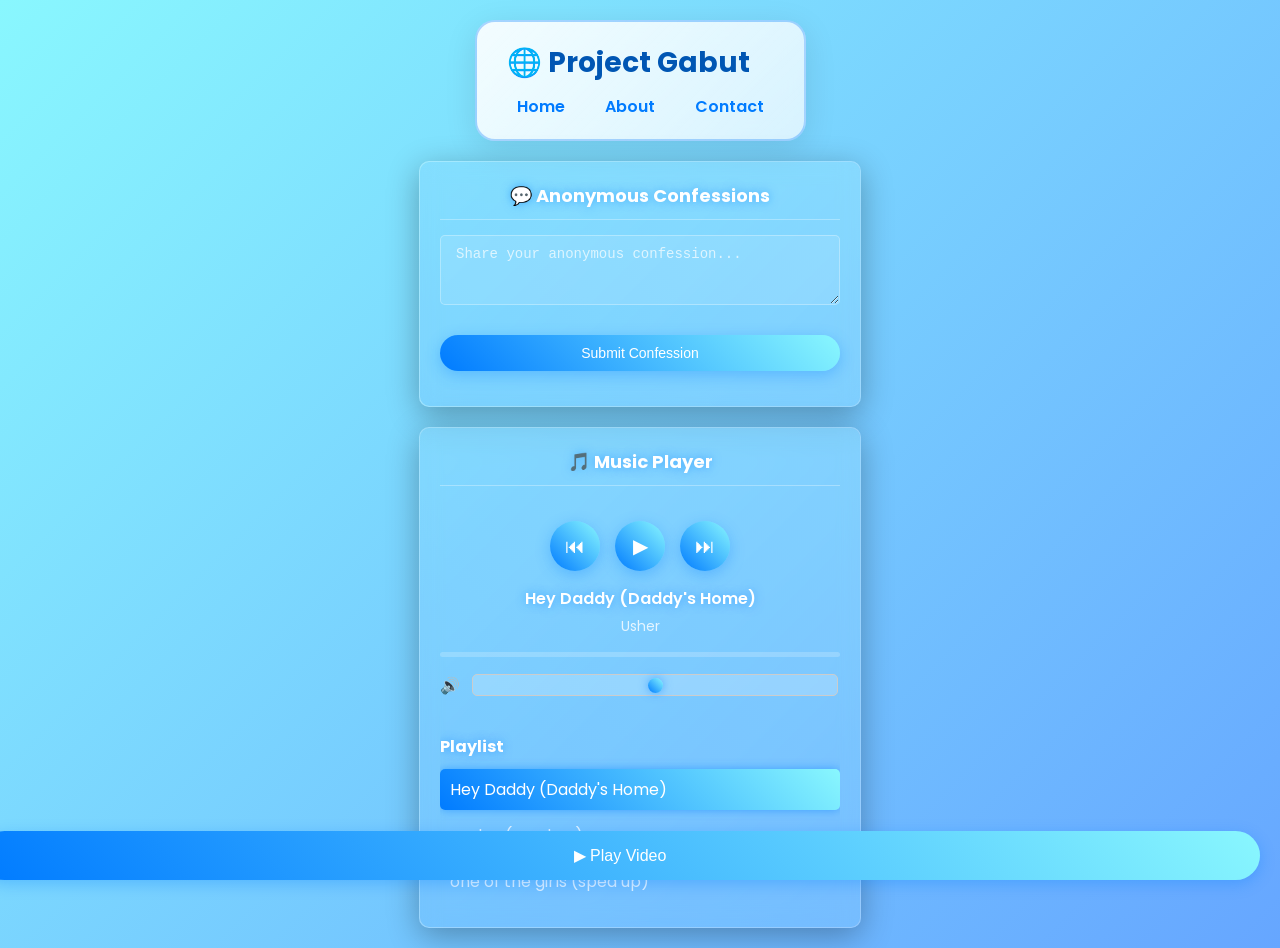
==== index.html @ 8123ff22 "Initial commit for Project Gabut" ====
<!doctype html>
<html lang="id">
<head>
 <meta charset="UTF-8" />
  <meta name="viewport" content="width=device-width, initial-scale=1.0" />
  <title>Project Gabut</title>

  
  <link href="https://fonts.googleapis.com/css2?family=Poppins:wght@400;600&display=swap" rel="stylesheet">

  
  <style>
   #bg-video {
  position: fixed;
  top: 0;
  left: 0;
  width: 100%;
  height: 100%;
  object-fit: cover;
  z-index: -1;
}
    :root {
      --bg-color: linear-gradient(135deg, #89f7fe, #66a6ff);
      --form-bg: rgba(255, 255, 255, 0.9);
      --accent: #007bff;
      --text: #333;
      --radius: 10px;
    }

    body {
      font-family: "Poppins", sans-serif;
      background: var(--bg-color);
      color: var(--text);
      display: flex;
      justify-content: center;
      align-items: flex-start;
      min-height: 100vh;
      margin: 0;
    }

    form {
      background: var(--form-bg);
      padding: 30px 40px;
      border-radius: var(--radius);
      box-shadow: 0 4px 20px rgba(0, 0, 0, 0.1);
      width: 350px;
      text-align: left;
    }

    h2 {
      text-align: center;
      color: var(--accent);
    }

    label {
      display: block;
      font-weight: 600;
      margin-top: 15px;
      margin-bottom: 5px;
    }

    input, textarea {
      width: 100%;
      padding: 10px;
      border: 1px solid #ccc;
      border-radius: var(--radius);
      font-size: 14px;
      box-sizing: border-box;
    }

    input:focus, textarea:focus {
      outline: none;
      border-color: var(--accent);
      box-shadow: 0 0 5px rgba(0, 123, 255, 0.3);
    }

    button {
  margin-top: 20px;
  width: 100%;
  background: var(--accent);
  color: white;
  border: none;
  padding: 12px;
  border-radius: var(--radius);
  font-size: 16px;
  cursor: pointer;
  transition: all 0.3s ease; /* efek halus saat hover */
}

button:hover {
  background: #0056b3;
  transform: scale(1.05);
  box-shadow: 0 4px 10px rgba(0, 0, 0, 0.2);
}

.judul-situs, form {
  transition: transform 0.3s ease, box-shadow 0.3s ease;
  background: linear-gradient(135deg, rgba(255, 255, 255, 0.9), rgba(255, 255, 255, 0.7));
  padding: 20px 30px;
  border-radius: 20px;
  border: 2px solid rgba(0, 123, 255, 0.3);
  cursor: pointer;
  backdrop-filter: blur(10px);
  box-shadow: 0 8px 32px rgba(0, 0, 0, 0.1);
  position: relative;
  overflow: hidden;
}

.judul-situs::before {
  content: '';
  position: absolute;
  top: 0;
  left: -100%;
  width: 100%;
  height: 100%;
  background: linear-gradient(90deg, transparent, rgba(0, 123, 255, 0.2), transparent);
  transition: left 0.5s;
}

.judul-situs:hover::before {
  left: 100%;
}

.judul-situs:hover, form:hover {
  transform: translateY(-8px) scale(1.02);
  box-shadow: 0 15px 40px rgba(0, 0, 0, 0.2);
  border-color: rgba(0, 123, 255, 0.5);
}



.judul-situs h1 {
  color: #0056b3;
  margin: 0;
  font-size: 28px;
  font-weight: 700;
}

.judul-situs p {
  margin-top: 8px;
  font-size: 14px;
  color: #555;
}

nav ul {
  list-style: none;
  padding: 0;
  margin: 10px 0 0 0;
  display: flex;
  gap: 20px;
  justify-content: center;
}

nav li {
  display: inline;
}

nav a {
  text-decoration: none;
  color: #007bff;
  font-weight: 600;
  padding: 5px 10px;
  border-radius: 5px;
  transition: background-color 0.3s ease;
}

nav a:hover {
  background-color: #e0e0e0;
}
.container {
  display: flex;
  flex-direction: column;
  align-items: center;
  justify-content: flex-start;
  gap: 20px;
  min-height: 100vh;
  padding: 20px;
}

.main-content {
  display: flex;
  flex-direction: column;
  align-items: center;
  justify-content: flex-start;
  gap: 20px;
  width: 100%;
  max-width: 900px;
}

.chat-section {
  display: flex;
  flex-direction: column;
  gap: 20px;
}

@media (max-width: 480px) {
  form, .judul-situs {
    width: 90%;
  }

  .judul-situs h1 {
    font-size: 22px;
  }

  form h2 {
    font-size: 18px;
  }
}
/* ===== Animasi muncul halus ===== */
@keyframes fadeIn {
  from {
    opacity: 0;
    transform: translateY(20px);
  }
  to {
    opacity: 1;
    transform: translateY(0);
  }
}

/* Terapkan animasi ke elemen utama */
.container {
  animation: fadeIn 1s ease-in-out;
}

/* ===== Music Player Styles ===== */
.music-player {
  background: rgba(255, 255, 255, 0.1);
  backdrop-filter: blur(10px);
  border: 1px solid rgba(255, 255, 255, 0.2);
  border-radius: 10px;
  padding: 20px;
  width: 400px;
  display: flex;
  flex-direction: column;
  box-shadow: 0 8px 32px rgba(0, 0, 0, 0.3);
  position: relative;
  overflow: hidden;
  animation: fadeIn 1s ease-in-out;
}

.music-player::before {
  content: '';
  position: absolute;
  top: 0;
  left: 0;
  right: 0;
  bottom: 0;
  background: linear-gradient(45deg, rgba(0, 123, 255, 0.1), rgba(137, 247, 254, 0.1));
  z-index: -1;
  border-radius: 10px;
}

.music-header {
  text-align: center;
  margin-bottom: 15px;
  border-bottom: 1px solid rgba(255, 255, 255, 0.3);
  padding-bottom: 10px;
}

.music-header h3 {
  color: #fff;
  font-size: 18px;
  margin: 0;
  text-shadow: 0 0 10px rgba(0, 123, 255, 0.5);
}

.music-controls {
  display: flex;
  justify-content: center;
  gap: 15px;
  margin-bottom: 15px;
}

.control-btn {
  background: linear-gradient(45deg, #007bff, #89f7fe);
  color: white;
  border: none;
  border-radius: 50%;
  width: 50px;
  height: 50px;
  font-size: 20px;
  cursor: pointer;
  transition: all 0.3s ease;
  box-shadow: 0 4px 15px rgba(0, 123, 255, 0.3);
}

.control-btn:hover {
  transform: scale(1.1);
  box-shadow: 0 6px 20px rgba(0, 123, 255, 0.5);
}

.music-info {
  text-align: center;
  margin-bottom: 15px;
}

#track-title {
  color: #fff;
  font-size: 16px;
  font-weight: 600;
  margin-bottom: 5px;
  text-shadow: 0 0 10px rgba(0, 123, 255, 0.5);
}

#track-artist {
  color: rgba(255, 255, 255, 0.8);
  font-size: 14px;
}

.progress-container {
  position: relative;
  margin-bottom: 15px;
}

.progress-bar {
  width: 100%;
  height: 5px;
  background: rgba(255, 255, 255, 0.2);
  border-radius: 5px;
  overflow: hidden;
}

.progress-bar::after {
  content: '';
  display: block;
  height: 100%;
  background: linear-gradient(45deg, #007bff, #89f7fe);
  width: var(--progress, 0%);
  transition: width 0.3s ease;
}

.progress-slider {
  position: absolute;
  top: 0;
  left: 0;
  width: 100%;
  height: 5px;
  opacity: 0;
  cursor: pointer;
}

.volume-container {
  display: flex;
  align-items: center;
  gap: 10px;
  margin-bottom: 15px;
}

.volume-container span {
  color: #fff;
  font-size: 16px;
}

.volume-slider {
  flex: 1;
  -webkit-appearance: none;
  appearance: none;
  height: 5px;
  background: rgba(255, 255, 255, 0.2);
  border-radius: 5px;
  outline: none;
  transition: background 0.3s ease;
}

.volume-slider::-webkit-slider-thumb {
  -webkit-appearance: none;
  appearance: none;
  width: 15px;
  height: 15px;
  background: linear-gradient(45deg, #007bff, #89f7fe);
  border-radius: 50%;
  cursor: pointer;
  box-shadow: 0 0 10px rgba(0, 123, 255, 0.5);
}

.volume-slider::-moz-range-thumb {
  width: 15px;
  height: 15px;
  background: linear-gradient(45deg, #007bff, #89f7fe);
  border-radius: 50%;
  cursor: pointer;
  border: none;
  box-shadow: 0 0 10px rgba(0, 123, 255, 0.5);
}

.playlist {
  max-height: 200px;
  overflow-y: auto;
}

.playlist h4 {
  color: #fff;
  font-size: 16px;
  margin-bottom: 10px;
  text-shadow: 0 0 10px rgba(0, 123, 255, 0.5);
}

.playlist ul {
  list-style: none;
  padding: 0;
  margin: 0;
}

.playlist li {
  color: rgba(255, 255, 255, 0.8);
  padding: 8px 10px;
  border-radius: 5px;
  cursor: pointer;
  transition: all 0.3s ease;
  margin-bottom: 5px;
}

.playlist li:hover {
  background: rgba(0, 123, 255, 0.2);
  color: #fff;
}

.playlist li.active {
  background: linear-gradient(45deg, #007bff, #89f7fe);
  color: white;
  box-shadow: 0 0 10px rgba(0, 123, 255, 0.5);
}

.playlist::-webkit-scrollbar {
  width: 5px;
}

.playlist::-webkit-scrollbar-thumb {
  background: rgba(0, 123, 255, 0.5);
  border-radius: 5px;
}

@media (max-width: 480px) {
  .music-player {
    width: 90%;
  }

  .music-controls {
    gap: 10px;
  }

  .control-btn {
    width: 40px;
    height: 40px;
    font-size: 16px;
  }
}

/* ===== Chat Interface Styles ===== */
.chat-container {
  background: rgba(255, 255, 255, 0.1);
  backdrop-filter: blur(10px);
  border: 1px solid rgba(255, 255, 255, 0.2);
  border-radius: 10px;
  padding: 20px;
  width: 400px;
  max-height: 500px;
  display: flex;
  flex-direction: column;
  box-shadow: 0 8px 32px rgba(0, 0, 0, 0.3);
  position: relative;
  overflow: hidden;
}

.chat-container::before {
  content: '';
  position: absolute;
  top: 0;
  left: 0;
  right: 0;
  bottom: 0;
  background: linear-gradient(45deg, rgba(0, 123, 255, 0.1), rgba(137, 247, 254, 0.1));
  z-index: -1;
  border-radius: 10px;
}

.chat-header {
  text-align: center;
  margin-bottom: 15px;
  border-bottom: 1px solid rgba(255, 255, 255, 0.3);
  padding-bottom: 10px;
}

.chat-header h3 {
  color: #fff;
  font-size: 18px;
  margin: 0;
  text-shadow: 0 0 10px rgba(0, 123, 255, 0.5);
}

.chat-messages {
  flex: 1;
  overflow-y: auto;
  margin-bottom: 15px;
  padding-right: 10px;
}

.chat-messages::-webkit-scrollbar {
  width: 5px;
}

.chat-messages::-webkit-scrollbar-thumb {
  background: rgba(0, 123, 255, 0.5);
  border-radius: 5px;
}

.message {
  margin-bottom: 10px;
  padding: 10px 15px;
  border-radius: 15px;
  max-width: 80%;
  word-wrap: break-word;
  animation: messageFadeIn 0.5s ease-in-out;
}

@keyframes messageFadeIn {
  from {
    opacity: 0;
    transform: translateY(10px);
  }
  to {
    opacity: 1;
    transform: translateY(0);
  }
}

.user-message {
  background: rgba(0, 123, 255, 0.8);
  color: white;
  align-self: flex-end;
  margin-left: auto;
  border-bottom-right-radius: 5px;
}

.ai-message {
  background: rgba(255, 255, 255, 0.2);
  color: white;
  align-self: flex-start;
  border-bottom-left-radius: 5px;
  box-shadow: inset 0 0 10px rgba(137, 247, 254, 0.3);
}

.message-text {
  display: block;
  font-size: 14px;
}

.chat-input-container {
  display: flex;
  gap: 10px;
}

#chat-input {
  flex: 1;
  padding: 10px 15px;
  border: 1px solid rgba(255, 255, 255, 0.3);
  border-radius: 5px;
  background: rgba(255, 255, 255, 0.1);
  color: white;
  font-size: 14px;
  outline: none;
  transition: all 0.3s ease;
}

#chat-input::placeholder {
  color: rgba(255, 255, 255, 0.7);
}

#chat-input:focus {
  border-color: rgba(0, 123, 255, 0.8);
  box-shadow: 0 0 10px rgba(0, 123, 255, 0.5);
  background: rgba(255, 255, 255, 0.2);
}

#send-button {
  padding: 10px 20px;
  background: linear-gradient(45deg, #007bff, #89f7fe);
  color: white;
  border: none;
  border-radius: 25px;
  cursor: pointer;
  font-size: 14px;
  transition: all 0.3s ease;
  box-shadow: 0 4px 15px rgba(0, 123, 255, 0.3);
}

#send-button:hover {
  transform: scale(1.05);
  box-shadow: 0 6px 20px rgba(0, 123, 255, 0.5);
}

#new-chat-button {
  padding: 10px 15px;
  background: linear-gradient(45deg, #ff6b6b, #ffa726);
  color: white;
  border: none;
  border-radius: 25px;
  cursor: pointer;
  font-size: 12px;
  transition: all 0.3s ease;
  box-shadow: 0 4px 15px rgba(255, 107, 107, 0.3);
  white-space: nowrap;
  position: relative;
}

#new-chat-button:hover {
  transform: scale(1.05);
  box-shadow: 0 6px 20px rgba(255, 107, 107, 0.5);
}

#new-chat-button.input-mode {
  background: rgba(255, 255, 255, 0.1);
  border: 1px solid rgba(255, 255, 255, 0.3);
  color: white;
  padding: 10px 15px;
  font-size: 14px;
  outline: none;
  border-radius: 5px;
}

#new-chat-button.input-mode::placeholder {
  color: rgba(255, 255, 255, 0.7);
}

#new-chat-button.input-mode:focus {
  border-color: rgba(0, 123, 255, 0.8);
  box-shadow: 0 0 10px rgba(0, 123, 255, 0.5);
  background: rgba(255, 255, 255, 0.2);
}

@media (max-width: 480px) {
  .chat-container {
    width: 90%;
    max-height: 400px;
  }

  .message {
    max-width: 90%;
  }
}

/* ===== Confess Menu Styles ===== */
.confess-container {
  background: rgba(255, 255, 255, 0.1);
  backdrop-filter: blur(10px);
  border: 1px solid rgba(255, 255, 255, 0.2);
  border-radius: 10px;
  padding: 20px;
  width: 400px;
  max-height: 500px;
  display: flex;
  flex-direction: column;
  box-shadow: 0 8px 32px rgba(0, 0, 0, 0.3);
  position: relative;
  overflow: hidden;
  animation: fadeIn 1s ease-in-out;
}

.confess-container::before {
  content: '';
  position: absolute;
  top: 0;
  left: 0;
  right: 0;
  bottom: 0;
  background: linear-gradient(45deg, rgba(0, 123, 255, 0.1), rgba(137, 247, 254, 0.1));
  z-index: -1;
  border-radius: 10px;
}

.confess-header {
  text-align: center;
  margin-bottom: 15px;
  border-bottom: 1px solid rgba(255, 255, 255, 0.3);
  padding-bottom: 10px;
}

.confess-header h3 {
  color: #fff;
  font-size: 18px;
  margin: 0;
  text-shadow: 0 0 10px rgba(0, 123, 255, 0.5);
}

.confess-input-container {
  display: flex;
  flex-direction: column;
  gap: 10px;
  margin-bottom: 15px;
}

#confess-input {
  padding: 10px 15px;
  border: 1px solid rgba(255, 255, 255, 0.3);
  border-radius: 5px;
  background: rgba(255, 255, 255, 0.1);
  color: white;
  font-size: 14px;
  outline: none;
  transition: all 0.3s ease;
  resize: vertical;
}

#confess-input::placeholder {
  color: rgba(255, 255, 255, 0.7);
}

#confess-input:focus {
  border-color: rgba(0, 123, 255, 0.8);
  box-shadow: 0 0 10px rgba(0, 123, 255, 0.5);
  background: rgba(255, 255, 255, 0.2);
}

#submit-confess-btn {
  padding: 10px 20px;
  background: linear-gradient(45deg, #007bff, #89f7fe);
  color: white;
  border: none;
  border-radius: 25px;
  cursor: pointer;
  font-size: 14px;
  transition: all 0.3s ease;
  box-shadow: 0 4px 15px rgba(0, 123, 255, 0.3);
}

#submit-confess-btn:hover {
  transform: scale(1.05);
  box-shadow: 0 6px 20px rgba(0, 123, 255, 0.5);
}

.confess-list {
  flex: 1;
  overflow-y: auto;
  padding-right: 10px;
}

.confess-list::-webkit-scrollbar {
  width: 5px;
}

.confess-list::-webkit-scrollbar-thumb {
  background: rgba(0, 123, 255, 0.5);
  border-radius: 5px;
}

.confession-item {
  background: rgba(255, 255, 255, 0.1);
  border: 1px solid rgba(255, 255, 255, 0.2);
  border-radius: 10px;
  padding: 15px;
  margin-bottom: 10px;
  color: white;
  font-size: 14px;
  word-wrap: break-word;
  box-shadow: inset 0 0 10px rgba(137, 247, 254, 0.2);
  animation: confessionFadeIn 0.5s ease-in-out;
}

@keyframes confessionFadeIn {
  from {
    opacity: 0;
    transform: translateY(10px);
  }
  to {
    opacity: 1;
    transform: translateY(0);
  }
}

.confession-item .timestamp {
  font-size: 12px;
  color: rgba(255, 255, 255, 0.6);
  margin-top: 5px;
  text-align: right;
}

@media (max-width: 480px) {
  .confess-container {
    width: 90%;
    max-height: 400px;
  }

  .confession-item {
    padding: 10px;
  }
}

 </style>


</head>
<body>
  <video autoplay muted loop id="bg-video">
    <source src="Videos/PPP.webm" type="video/webm">
    <source src="Videos/PPP.mp4" type="video/mp4">
  </video>
  <button id="play-button" style="position: fixed; bottom: 20px; right: 20px; z-index: 10; display: none; padding: 15px 30px; background: linear-gradient(45deg, #007bff, #89f7fe); color: white; border: none; border-radius: 25px; font-size: 16px; cursor: pointer; transition: all 0.3s ease; box-shadow: 0 4px 15px rgba(0, 123, 255, 0.3);">▶ Play Video</button>

  <div class="container">
    <div class="judul-situs">
      <h1>🌐 Project Gabut</h1>
      <nav>
        <ul>
          <li><a href="home.html">Home</a></li>
          <li><a href="#about">About</a></li>
          <li><a href="#contact">Contact</a></li>
        </ul>
      </nav>
    </div>

    <div class="main-content">
      <!-- Chat Section -->
      <div class="chat-section">
        <!-- Confess Menu -->
        <div class="confess-container">
          <div class="confess-header">
            <h3>💬 Anonymous Confessions</h3>
          </div>
          <div class="confess-input-container">
            <textarea id="confess-input" placeholder="Share your anonymous confession..." rows="3"></textarea>
            <button id="submit-confess-btn">Submit Confession</button>
          </div>
          <div class="confess-list" id="confess-list">
            <!-- Confessions will be displayed here -->
          </div>
        </div>
      </div>
    </div>

    <!-- Music Player - Fixed at Bottom -->
    <div class="music-player">
      <div class="music-header">
        <h3>🎵 Music Player</h3>
      </div>
      <div class="music-controls">
        <button id="prev-btn" class="control-btn">⏮</button>
        <button id="play-pause-btn" class="control-btn">▶</button>
        <button id="next-btn" class="control-btn">⏭</button>
      </div>
      <div class="music-info">
        <div id="track-title">Hey Daddy (Daddy's Home)</div>
        <div id="track-artist">Usher</div>
      </div>
      <div class="progress-container">
        <div id="progress-bar" class="progress-bar"></div>
        <input type="range" id="progress-slider" min="0" max="100" value="0" class="progress-slider">
      </div>
      <div class="volume-container">
        <span>🔊</span>
        <input type="range" id="volume-slider" min="0" max="100" value="50" class="volume-slider">
      </div>
      <div class="playlist">
        <h4>Playlist</h4>
        <ul id="playlist">
          <li data-src="Music/Hey Daddy ( Daddy's Home ) - Usher ( Speed up Reverb Underwater ) Tiktok Version.mp3" data-title="Hey Daddy (Daddy's Home)" data-artist="Usher">Hey Daddy (Daddy's Home)</li>
          <li data-src="Music/iyaz - replay (sped up).mp3" data-title="replay (sped up)" data-artist="iyaz">replay (sped up)</li>
          <li data-src="Music/one of the girls (sped up).mp3" data-title="one of the girls (sped up)" data-artist="Various Artists">one of the girls (sped up)</li>
        </ul>
      </div>
      <audio id="audio-player" preload="metadata"></audio>
    </div>

  </div>

  <script>
    const bgVideo = document.getElementById('bg-video');
    const playButton = document.getElementById('play-button');

    // Function to check if video is playing
    function checkVideoPlayback() {
      if (bgVideo.paused || bgVideo.readyState < 4) {
        playButton.style.display = 'block';
      } else {
        playButton.style.display = 'none';
      }
    }

    // Check on load and after a short delay to account for autoplay policies
    window.addEventListener('load', () => {
      setTimeout(checkVideoPlayback, 1000);
    });

    // Play video on button click
    playButton.addEventListener('click', () => {
      bgVideo.play().then(() => {
        playButton.style.display = 'none';
      }).catch(error => {
        console.error('Error playing video:', error);
      });
    });

    // Music Player JavaScript
    const audioPlayer = document.getElementById('audio-player');
    const playPauseBtn = document.getElementById('play-pause-btn');
    const prevBtn = document.getElementById('prev-btn');
    const nextBtn = document.getElementById('next-btn');
    const progressBar = document.querySelector('.progress-bar');
    const progressSlider = document.getElementById('progress-slider');
    const volumeSlider = document.getElementById('volume-slider');
    const trackTitle = document.getElementById('track-title');
    const trackArtist = document.getElementById('track-artist');
    const playlist = document.getElementById('playlist');
    const playlistItems = playlist.querySelectorAll('li');

    let currentTrackIndex = 0;
    let isPlaying = false;

    // Load track
    function loadTrack(index) {
      const track = playlistItems[index];
      const src = track.getAttribute('data-src');
      const title = track.getAttribute('data-title');
      const artist = track.getAttribute('data-artist');

      audioPlayer.src = src;
      trackTitle.textContent = title;
      trackArtist.textContent = artist;

      // Update active class
      playlistItems.forEach(item => item.classList.remove('active'));
      track.classList.add('active');

      currentTrackIndex = index;
    }

    // Play/Pause
    function togglePlayPause() {
      if (isPlaying) {
        audioPlayer.pause();
        playPauseBtn.textContent = '▶';
      } else {
        audioPlayer.play();
        playPauseBtn.textContent = '⏸';
      }
      isPlaying = !isPlaying;
    }

    // Next track
    function nextTrack() {
      currentTrackIndex = (currentTrackIndex + 1) % playlistItems.length;
      loadTrack(currentTrackIndex);
      if (isPlaying) {
        audioPlayer.play();
      }
    }

    // Previous track
    function prevTrack() {
      currentTrackIndex = (currentTrackIndex - 1 + playlistItems.length) % playlistItems.length;
      loadTrack(currentTrackIndex);
      if (isPlaying) {
        audioPlayer.play();
      }
    }

    // Update progress bar
    function updateProgress() {
      const progress = (audioPlayer.currentTime / audioPlayer.duration) * 100;
      progressBar.style.setProperty('--progress', `${progress}%`);
      progressSlider.value = progress;
    }

    // Seek
    function seek(event) {
      const seekTime = (event.target.value / 100) * audioPlayer.duration;
      audioPlayer.currentTime = seekTime;
    }

    // Volume control
    function setVolume() {
      audioPlayer.volume = volumeSlider.value / 100;
    }

    // Auto-play next track
    audioPlayer.addEventListener('ended', nextTrack);

    // Event listeners
    playPauseBtn.addEventListener('click', togglePlayPause);
    nextBtn.addEventListener('click', nextTrack);
    prevBtn.addEventListener('click', prevTrack);
    audioPlayer.addEventListener('timeupdate', updateProgress);
    progressSlider.addEventListener('input', seek);
    volumeSlider.addEventListener('input', setVolume);

    // Playlist click
    playlistItems.forEach((item, index) => {
      item.addEventListener('click', () => {
        loadTrack(index);
        if (!isPlaying) {
          togglePlayPause();
        } else {
          audioPlayer.play();
        }
      });
    });

    // Load first track on page load
    loadTrack(0);

    // Confess Menu JavaScript
    const confessInput = document.getElementById('confess-input');
    const submitConfessBtn = document.getElementById('submit-confess-btn');
    const confessList = document.getElementById('confess-list');

    // Load confessions from localStorage
    function loadConfessions() {
      const confessions = JSON.parse(localStorage.getItem('confessions')) || [];
      confessList.innerHTML = '';
      confessions.slice(-10).forEach(confession => {
        displayConfession(confession.text, confession.timestamp);
      });
    }

    // Display a confession
    function displayConfession(text, timestamp) {
      const confessionDiv = document.createElement('div');
      confessionDiv.className = 'confession-item';
      confessionDiv.innerHTML = `
        <div>${text}</div>
        <div class="timestamp">${new Date(timestamp).toLocaleString()}</div>
      `;
      confessList.appendChild(confessionDiv);
      confessList.scrollTop = confessList.scrollHeight;
    }

    // Submit confession
    function submitConfession() {
      const text = confessInput.value.trim();
      if (text === '') return;

      const confession = {
        text: text,
        timestamp: Date.now()
      };

      // Save to localStorage
      const confessions = JSON.parse(localStorage.getItem('confessions')) || [];
      confessions.push(confession);
      localStorage.setItem('confessions', JSON.stringify(confessions));

      // Display and clear input
      displayConfession(text, confession.timestamp);
      confessInput.value = '';
    }

    // Event listeners
    submitConfessBtn.addEventListener('click', submitConfession);
    confessInput.addEventListener('keydown', (event) => {
      if (event.key === 'Enter' && !event.shiftKey) {
        event.preventDefault();
        submitConfession();
      }
    });

    // Load confessions on page load
    loadConfessions();
  </script>
</body>
</html>
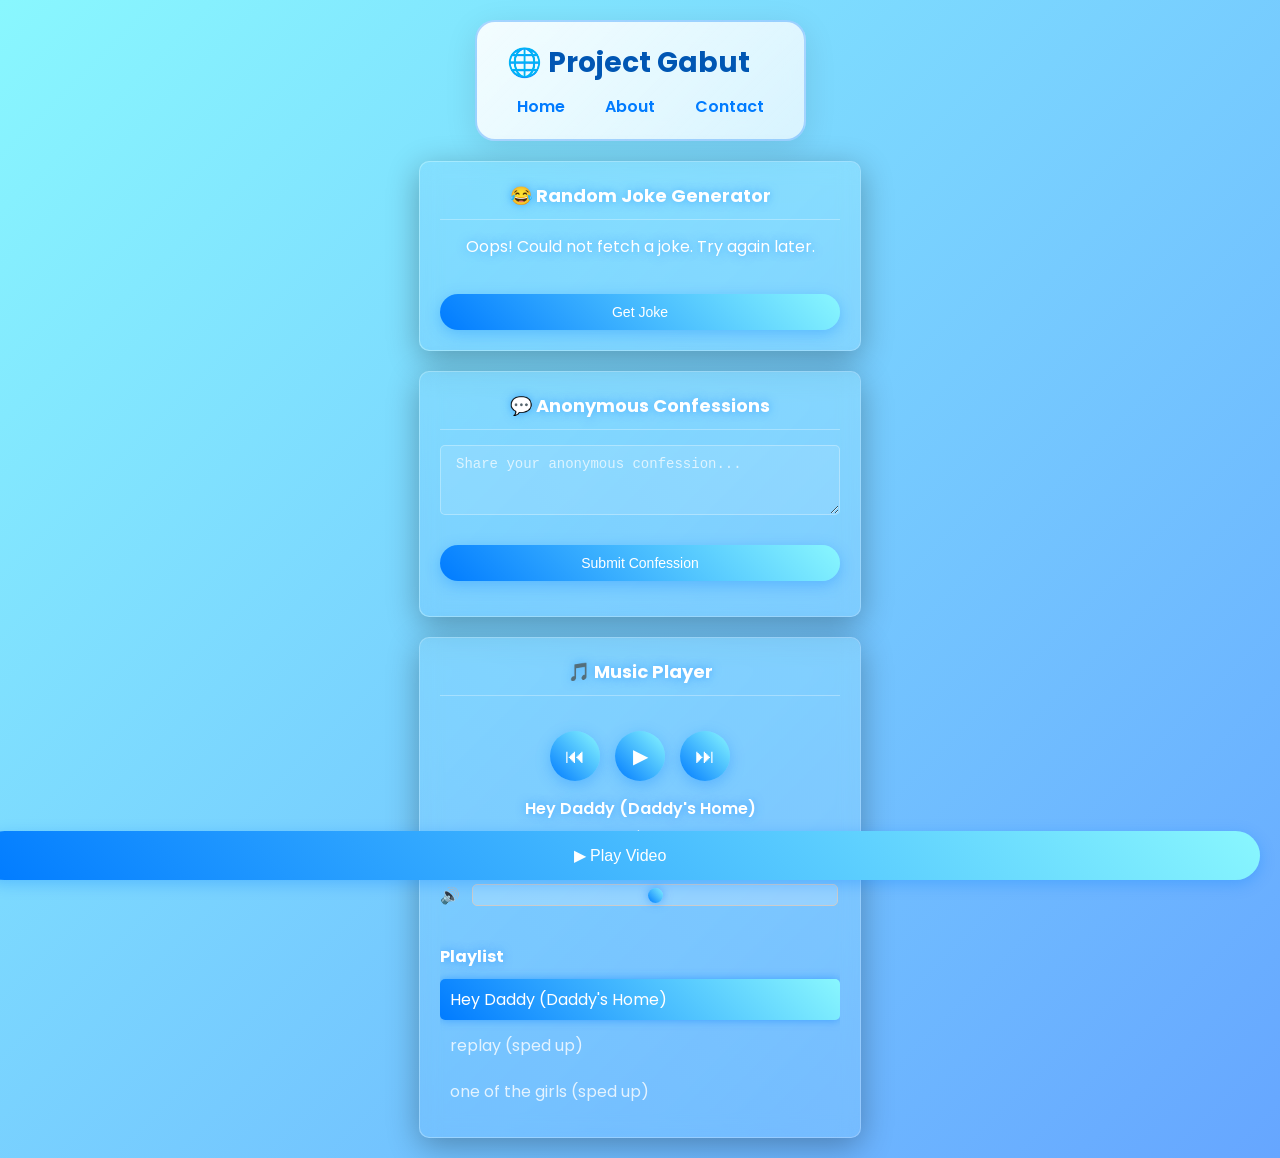
==== commit d2c7e5b8: "Add Random Joke Generator functionality to index.html - Implemented JavaScript to fetch random jokes" ====
--- a/index.html
+++ b/index.html
@@ -640,6 +640,91 @@
   }
 }
 
+/* ===== Joke Generator Styles ===== */
+.joke-container {
+  background: rgba(255, 255, 255, 0.1);
+  backdrop-filter: blur(10px);
+  border: 1px solid rgba(255, 255, 255, 0.2);
+  border-radius: 10px;
+  padding: 20px;
+  width: 400px;
+  display: flex;
+  flex-direction: column;
+  box-shadow: 0 8px 32px rgba(0, 0, 0, 0.3);
+  position: relative;
+  overflow: hidden;
+  animation: fadeIn 1s ease-in-out;
+}
+
+.joke-container::before {
+  content: '';
+  position: absolute;
+  top: 0;
+  left: 0;
+  right: 0;
+  bottom: 0;
+  background: linear-gradient(45deg, rgba(0, 123, 255, 0.1), rgba(137, 247, 254, 0.1));
+  z-index: -1;
+  border-radius: 10px;
+}
+
+.joke-header {
+  text-align: center;
+  margin-bottom: 15px;
+  border-bottom: 1px solid rgba(255, 255, 255, 0.3);
+  padding-bottom: 10px;
+}
+
+.joke-header h3 {
+  color: #fff;
+  font-size: 18px;
+  margin: 0;
+  text-shadow: 0 0 10px rgba(0, 123, 255, 0.5);
+}
+
+.joke-content {
+  display: flex;
+  flex-direction: column;
+  gap: 15px;
+  align-items: center;
+}
+
+#joke-text {
+  color: #fff;
+  font-size: 16px;
+  text-align: center;
+  line-height: 1.5;
+  margin: 0;
+  text-shadow: 0 0 10px rgba(0, 123, 255, 0.5);
+}
+
+#get-joke-btn {
+  padding: 10px 20px;
+  background: linear-gradient(45deg, #007bff, #89f7fe);
+  color: white;
+  border: none;
+  border-radius: 25px;
+  cursor: pointer;
+  font-size: 14px;
+  transition: all 0.3s ease;
+  box-shadow: 0 4px 15px rgba(0, 123, 255, 0.3);
+}
+
+#get-joke-btn:hover {
+  transform: scale(1.05);
+  box-shadow: 0 6px 20px rgba(0, 123, 255, 0.5);
+}
+
+@media (max-width: 480px) {
+  .joke-container {
+    width: 90%;
+  }
+
+  #joke-text {
+    font-size: 14px;
+  }
+}
+
 /* ===== Confess Menu Styles ===== */
 .confess-container {
   background: rgba(255, 255, 255, 0.1);
@@ -803,8 +888,8 @@
       <nav>
         <ul>
           <li><a href="home.html">Home</a></li>
-          <li><a href="#about">About</a></li>
-          <li><a href="#contact">Contact</a></li>
+          <li><a href="about.html">About</a></li>
+          <li><a href="contact.html">Contact</a></li>
         </ul>
       </nav>
     </div>
@@ -812,6 +897,17 @@
     <div class="main-content">
       <!-- Chat Section -->
       <div class="chat-section">
+        <!-- Joke Generator -->
+        <div class="joke-container">
+          <div class="joke-header">
+            <h3>😂 Random Joke Generator</h3>
+          </div>
+          <div class="joke-content">
+            <p id="joke-text">Click the button to get a random joke!</p>
+            <button id="get-joke-btn">Get Joke</button>
+          </div>
+        </div>
+
         <!-- Confess Menu -->
         <div class="confess-container">
           <div class="confess-header">
@@ -1055,6 +1151,28 @@
 
     // Load confessions on page load
     loadConfessions();
+
+    // Joke Generator JavaScript
+    const jokeText = document.getElementById('joke-text');
+    const getJokeBtn = document.getElementById('get-joke-btn');
+
+    // Function to fetch a random joke
+    async function fetchJoke() {
+      try {
+        const response = await fetch('https://official-joke-api.appspot.com/random_joke');
+        const joke = await response.json();
+        jokeText.textContent = `${joke.setup} - ${joke.punchline}`;
+      } catch (error) {
+        console.error('Error fetching joke:', error);
+        jokeText.textContent = 'Oops! Could not fetch a joke. Try again later.';
+      }
+    }
+
+    // Event listener for the button
+    getJokeBtn.addEventListener('click', fetchJoke);
+
+    // Fetch a joke on page load
+    fetchJoke();
   </script>
 </body>
 </html>
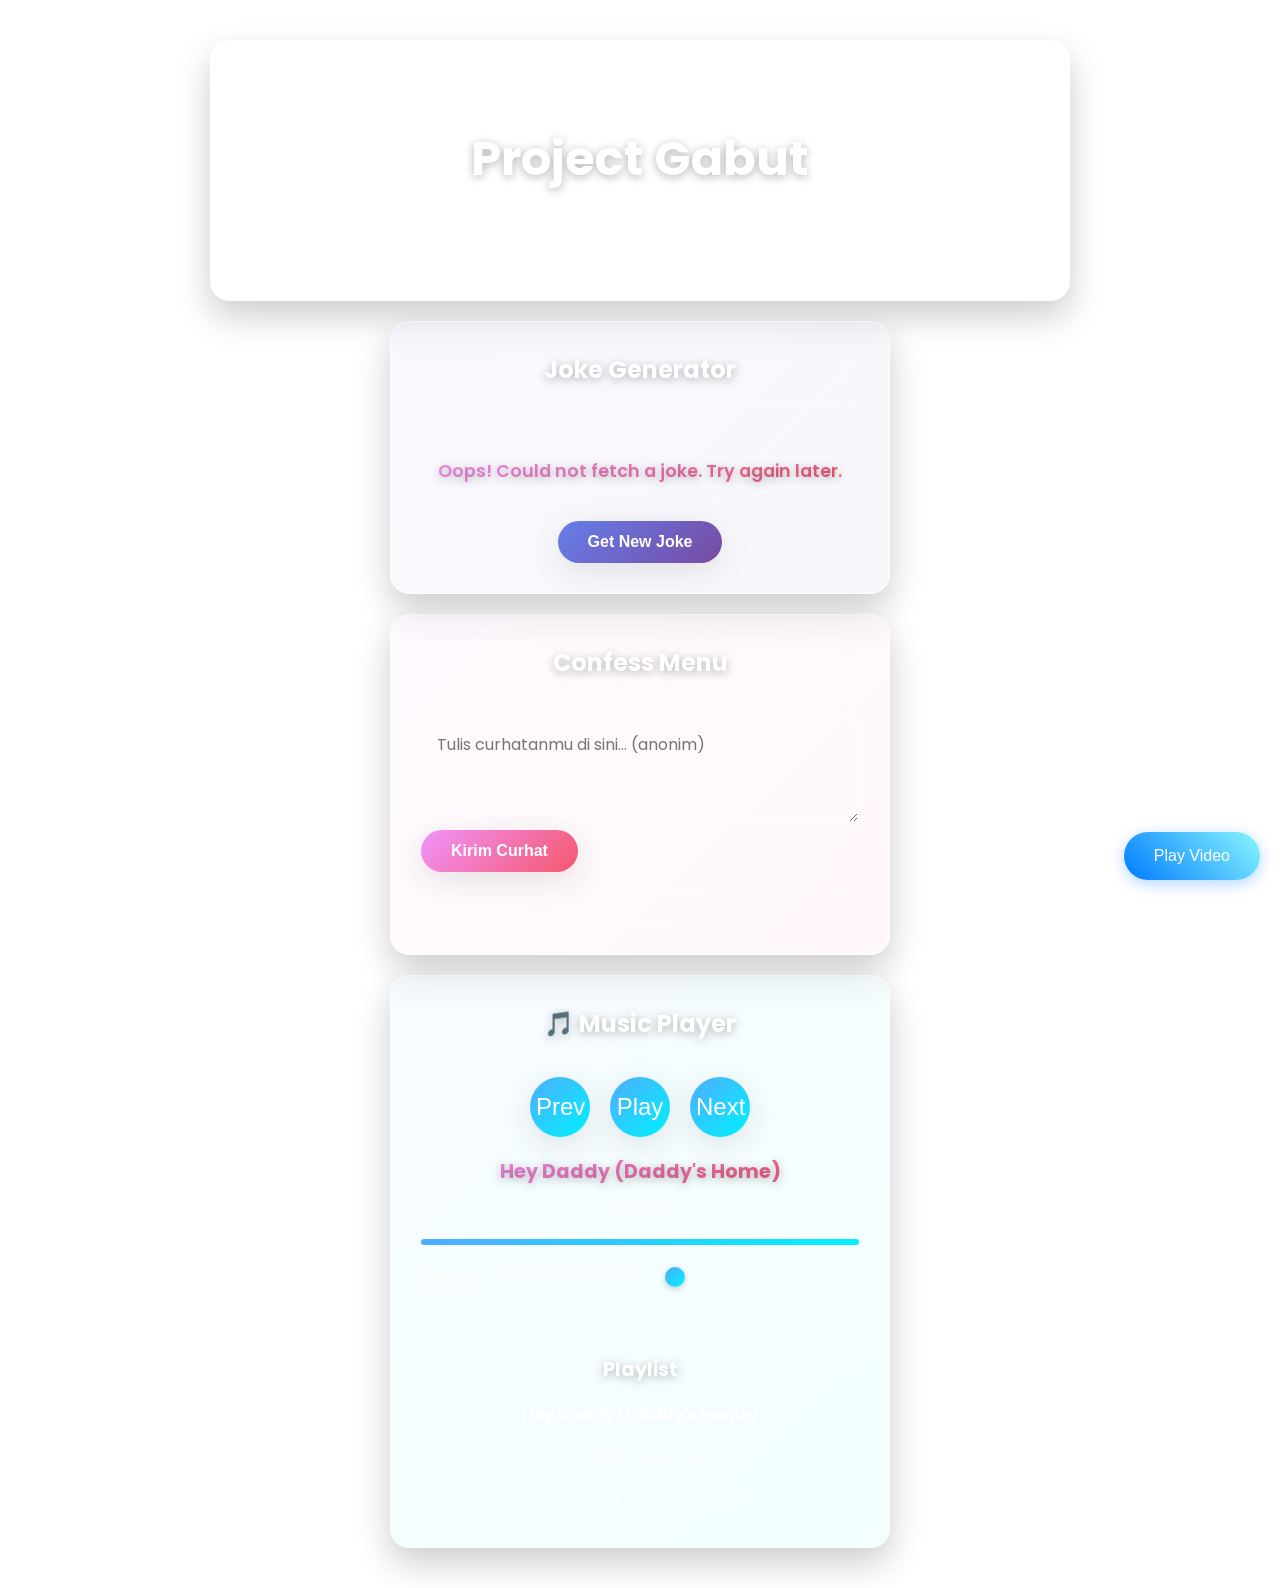
==== commit 13748293: "Update project with new pages" ====
--- a/index.html
+++ b/index.html
@@ -7,887 +7,42 @@
 
   
   <link href="https://fonts.googleapis.com/css2?family=Poppins:wght@400;600&display=swap" rel="stylesheet">
-
-  
-  <style>
-   #bg-video {
-  position: fixed;
-  top: 0;
-  left: 0;
-  width: 100%;
-  height: 100%;
-  object-fit: cover;
-  z-index: -1;
-}
-    :root {
-      --bg-color: linear-gradient(135deg, #89f7fe, #66a6ff);
-      --form-bg: rgba(255, 255, 255, 0.9);
-      --accent: #007bff;
-      --text: #333;
-      --radius: 10px;
-    }
-
-    body {
-      font-family: "Poppins", sans-serif;
-      background: var(--bg-color);
-      color: var(--text);
-      display: flex;
-      justify-content: center;
-      align-items: flex-start;
-      min-height: 100vh;
-      margin: 0;
-    }
-
-    form {
-      background: var(--form-bg);
-      padding: 30px 40px;
-      border-radius: var(--radius);
-      box-shadow: 0 4px 20px rgba(0, 0, 0, 0.1);
-      width: 350px;
-      text-align: left;
-    }
-
-    h2 {
-      text-align: center;
-      color: var(--accent);
-    }
-
-    label {
-      display: block;
-      font-weight: 600;
-      margin-top: 15px;
-      margin-bottom: 5px;
-    }
-
-    input, textarea {
-      width: 100%;
-      padding: 10px;
-      border: 1px solid #ccc;
-      border-radius: var(--radius);
-      font-size: 14px;
-      box-sizing: border-box;
-    }
-
-    input:focus, textarea:focus {
-      outline: none;
-      border-color: var(--accent);
-      box-shadow: 0 0 5px rgba(0, 123, 255, 0.3);
-    }
-
-    button {
-  margin-top: 20px;
-  width: 100%;
-  background: var(--accent);
-  color: white;
-  border: none;
-  padding: 12px;
-  border-radius: var(--radius);
-  font-size: 16px;
-  cursor: pointer;
-  transition: all 0.3s ease; /* efek halus saat hover */
-}
-
-button:hover {
-  background: #0056b3;
-  transform: scale(1.05);
-  box-shadow: 0 4px 10px rgba(0, 0, 0, 0.2);
-}
-
-.judul-situs, form {
-  transition: transform 0.3s ease, box-shadow 0.3s ease;
-  background: linear-gradient(135deg, rgba(255, 255, 255, 0.9), rgba(255, 255, 255, 0.7));
-  padding: 20px 30px;
-  border-radius: 20px;
-  border: 2px solid rgba(0, 123, 255, 0.3);
-  cursor: pointer;
-  backdrop-filter: blur(10px);
-  box-shadow: 0 8px 32px rgba(0, 0, 0, 0.1);
-  position: relative;
-  overflow: hidden;
-}
-
-.judul-situs::before {
-  content: '';
-  position: absolute;
-  top: 0;
-  left: -100%;
-  width: 100%;
-  height: 100%;
-  background: linear-gradient(90deg, transparent, rgba(0, 123, 255, 0.2), transparent);
-  transition: left 0.5s;
-}
-
-.judul-situs:hover::before {
-  left: 100%;
-}
-
-.judul-situs:hover, form:hover {
-  transform: translateY(-8px) scale(1.02);
-  box-shadow: 0 15px 40px rgba(0, 0, 0, 0.2);
-  border-color: rgba(0, 123, 255, 0.5);
-}
-
-
-
-.judul-situs h1 {
-  color: #0056b3;
-  margin: 0;
-  font-size: 28px;
-  font-weight: 700;
-}
-
-.judul-situs p {
-  margin-top: 8px;
-  font-size: 14px;
-  color: #555;
-}
-
-nav ul {
-  list-style: none;
-  padding: 0;
-  margin: 10px 0 0 0;
-  display: flex;
-  gap: 20px;
-  justify-content: center;
-}
-
-nav li {
-  display: inline;
-}
-
-nav a {
-  text-decoration: none;
-  color: #007bff;
-  font-weight: 600;
-  padding: 5px 10px;
-  border-radius: 5px;
-  transition: background-color 0.3s ease;
-}
-
-nav a:hover {
-  background-color: #e0e0e0;
-}
-.container {
-  display: flex;
-  flex-direction: column;
-  align-items: center;
-  justify-content: flex-start;
-  gap: 20px;
-  min-height: 100vh;
-  padding: 20px;
-}
-
-.main-content {
-  display: flex;
-  flex-direction: column;
-  align-items: center;
-  justify-content: flex-start;
-  gap: 20px;
-  width: 100%;
-  max-width: 900px;
-}
-
-.chat-section {
-  display: flex;
-  flex-direction: column;
-  gap: 20px;
-}
-
-@media (max-width: 480px) {
-  form, .judul-situs {
-    width: 90%;
-  }
-
-  .judul-situs h1 {
-    font-size: 22px;
-  }
-
-  form h2 {
-    font-size: 18px;
-  }
-}
-/* ===== Animasi muncul halus ===== */
-@keyframes fadeIn {
-  from {
-    opacity: 0;
-    transform: translateY(20px);
-  }
-  to {
-    opacity: 1;
-    transform: translateY(0);
-  }
-}
-
-/* Terapkan animasi ke elemen utama */
-.container {
-  animation: fadeIn 1s ease-in-out;
-}
-
-/* ===== Music Player Styles ===== */
-.music-player {
-  background: rgba(255, 255, 255, 0.1);
-  backdrop-filter: blur(10px);
-  border: 1px solid rgba(255, 255, 255, 0.2);
-  border-radius: 10px;
-  padding: 20px;
-  width: 400px;
-  display: flex;
-  flex-direction: column;
-  box-shadow: 0 8px 32px rgba(0, 0, 0, 0.3);
-  position: relative;
-  overflow: hidden;
-  animation: fadeIn 1s ease-in-out;
-}
-
-.music-player::before {
-  content: '';
-  position: absolute;
-  top: 0;
-  left: 0;
-  right: 0;
-  bottom: 0;
-  background: linear-gradient(45deg, rgba(0, 123, 255, 0.1), rgba(137, 247, 254, 0.1));
-  z-index: -1;
-  border-radius: 10px;
-}
-
-.music-header {
-  text-align: center;
-  margin-bottom: 15px;
-  border-bottom: 1px solid rgba(255, 255, 255, 0.3);
-  padding-bottom: 10px;
-}
-
-.music-header h3 {
-  color: #fff;
-  font-size: 18px;
-  margin: 0;
-  text-shadow: 0 0 10px rgba(0, 123, 255, 0.5);
-}
-
-.music-controls {
-  display: flex;
-  justify-content: center;
-  gap: 15px;
-  margin-bottom: 15px;
-}
-
-.control-btn {
-  background: linear-gradient(45deg, #007bff, #89f7fe);
-  color: white;
-  border: none;
-  border-radius: 50%;
-  width: 50px;
-  height: 50px;
-  font-size: 20px;
-  cursor: pointer;
-  transition: all 0.3s ease;
-  box-shadow: 0 4px 15px rgba(0, 123, 255, 0.3);
-}
-
-.control-btn:hover {
-  transform: scale(1.1);
-  box-shadow: 0 6px 20px rgba(0, 123, 255, 0.5);
-}
-
-.music-info {
-  text-align: center;
-  margin-bottom: 15px;
-}
-
-#track-title {
-  color: #fff;
-  font-size: 16px;
-  font-weight: 600;
-  margin-bottom: 5px;
-  text-shadow: 0 0 10px rgba(0, 123, 255, 0.5);
-}
-
-#track-artist {
-  color: rgba(255, 255, 255, 0.8);
-  font-size: 14px;
-}
-
-.progress-container {
-  position: relative;
-  margin-bottom: 15px;
-}
-
-.progress-bar {
-  width: 100%;
-  height: 5px;
-  background: rgba(255, 255, 255, 0.2);
-  border-radius: 5px;
-  overflow: hidden;
-}
-
-.progress-bar::after {
-  content: '';
-  display: block;
-  height: 100%;
-  background: linear-gradient(45deg, #007bff, #89f7fe);
-  width: var(--progress, 0%);
-  transition: width 0.3s ease;
-}
-
-.progress-slider {
-  position: absolute;
-  top: 0;
-  left: 0;
-  width: 100%;
-  height: 5px;
-  opacity: 0;
-  cursor: pointer;
-}
-
-.volume-container {
-  display: flex;
-  align-items: center;
-  gap: 10px;
-  margin-bottom: 15px;
-}
-
-.volume-container span {
-  color: #fff;
-  font-size: 16px;
-}
-
-.volume-slider {
-  flex: 1;
-  -webkit-appearance: none;
-  appearance: none;
-  height: 5px;
-  background: rgba(255, 255, 255, 0.2);
-  border-radius: 5px;
-  outline: none;
-  transition: background 0.3s ease;
-}
-
-.volume-slider::-webkit-slider-thumb {
-  -webkit-appearance: none;
-  appearance: none;
-  width: 15px;
-  height: 15px;
-  background: linear-gradient(45deg, #007bff, #89f7fe);
-  border-radius: 50%;
-  cursor: pointer;
-  box-shadow: 0 0 10px rgba(0, 123, 255, 0.5);
-}
-
-.volume-slider::-moz-range-thumb {
-  width: 15px;
-  height: 15px;
-  background: linear-gradient(45deg, #007bff, #89f7fe);
-  border-radius: 50%;
-  cursor: pointer;
-  border: none;
-  box-shadow: 0 0 10px rgba(0, 123, 255, 0.5);
-}
-
-.playlist {
-  max-height: 200px;
-  overflow-y: auto;
-}
-
-.playlist h4 {
-  color: #fff;
-  font-size: 16px;
-  margin-bottom: 10px;
-  text-shadow: 0 0 10px rgba(0, 123, 255, 0.5);
-}
-
-.playlist ul {
-  list-style: none;
-  padding: 0;
-  margin: 0;
-}
-
-.playlist li {
-  color: rgba(255, 255, 255, 0.8);
-  padding: 8px 10px;
-  border-radius: 5px;
-  cursor: pointer;
-  transition: all 0.3s ease;
-  margin-bottom: 5px;
-}
-
-.playlist li:hover {
-  background: rgba(0, 123, 255, 0.2);
-  color: #fff;
-}
-
-.playlist li.active {
-  background: linear-gradient(45deg, #007bff, #89f7fe);
-  color: white;
-  box-shadow: 0 0 10px rgba(0, 123, 255, 0.5);
-}
-
-.playlist::-webkit-scrollbar {
-  width: 5px;
-}
-
-.playlist::-webkit-scrollbar-thumb {
-  background: rgba(0, 123, 255, 0.5);
-  border-radius: 5px;
-}
-
-@media (max-width: 480px) {
-  .music-player {
-    width: 90%;
-  }
-
-  .music-controls {
-    gap: 10px;
-  }
-
-  .control-btn {
-    width: 40px;
-    height: 40px;
-    font-size: 16px;
-  }
-}
-
-/* ===== Chat Interface Styles ===== */
-.chat-container {
-  background: rgba(255, 255, 255, 0.1);
-  backdrop-filter: blur(10px);
-  border: 1px solid rgba(255, 255, 255, 0.2);
-  border-radius: 10px;
-  padding: 20px;
-  width: 400px;
-  max-height: 500px;
-  display: flex;
-  flex-direction: column;
-  box-shadow: 0 8px 32px rgba(0, 0, 0, 0.3);
-  position: relative;
-  overflow: hidden;
-}
-
-.chat-container::before {
-  content: '';
-  position: absolute;
-  top: 0;
-  left: 0;
-  right: 0;
-  bottom: 0;
-  background: linear-gradient(45deg, rgba(0, 123, 255, 0.1), rgba(137, 247, 254, 0.1));
-  z-index: -1;
-  border-radius: 10px;
-}
-
-.chat-header {
-  text-align: center;
-  margin-bottom: 15px;
-  border-bottom: 1px solid rgba(255, 255, 255, 0.3);
-  padding-bottom: 10px;
-}
-
-.chat-header h3 {
-  color: #fff;
-  font-size: 18px;
-  margin: 0;
-  text-shadow: 0 0 10px rgba(0, 123, 255, 0.5);
-}
-
-.chat-messages {
-  flex: 1;
-  overflow-y: auto;
-  margin-bottom: 15px;
-  padding-right: 10px;
-}
-
-.chat-messages::-webkit-scrollbar {
-  width: 5px;
-}
-
-.chat-messages::-webkit-scrollbar-thumb {
-  background: rgba(0, 123, 255, 0.5);
-  border-radius: 5px;
-}
-
-.message {
-  margin-bottom: 10px;
-  padding: 10px 15px;
-  border-radius: 15px;
-  max-width: 80%;
-  word-wrap: break-word;
-  animation: messageFadeIn 0.5s ease-in-out;
-}
-
-@keyframes messageFadeIn {
-  from {
-    opacity: 0;
-    transform: translateY(10px);
-  }
-  to {
-    opacity: 1;
-    transform: translateY(0);
-  }
-}
-
-.user-message {
-  background: rgba(0, 123, 255, 0.8);
-  color: white;
-  align-self: flex-end;
-  margin-left: auto;
-  border-bottom-right-radius: 5px;
-}
-
-.ai-message {
-  background: rgba(255, 255, 255, 0.2);
-  color: white;
-  align-self: flex-start;
-  border-bottom-left-radius: 5px;
-  box-shadow: inset 0 0 10px rgba(137, 247, 254, 0.3);
-}
-
-.message-text {
-  display: block;
-  font-size: 14px;
-}
-
-.chat-input-container {
-  display: flex;
-  gap: 10px;
-}
-
-#chat-input {
-  flex: 1;
-  padding: 10px 15px;
-  border: 1px solid rgba(255, 255, 255, 0.3);
-  border-radius: 5px;
-  background: rgba(255, 255, 255, 0.1);
-  color: white;
-  font-size: 14px;
-  outline: none;
-  transition: all 0.3s ease;
-}
-
-#chat-input::placeholder {
-  color: rgba(255, 255, 255, 0.7);
-}
-
-#chat-input:focus {
-  border-color: rgba(0, 123, 255, 0.8);
-  box-shadow: 0 0 10px rgba(0, 123, 255, 0.5);
-  background: rgba(255, 255, 255, 0.2);
-}
-
-#send-button {
-  padding: 10px 20px;
-  background: linear-gradient(45deg, #007bff, #89f7fe);
-  color: white;
-  border: none;
-  border-radius: 25px;
-  cursor: pointer;
-  font-size: 14px;
-  transition: all 0.3s ease;
-  box-shadow: 0 4px 15px rgba(0, 123, 255, 0.3);
-}
-
-#send-button:hover {
-  transform: scale(1.05);
-  box-shadow: 0 6px 20px rgba(0, 123, 255, 0.5);
-}
-
-#new-chat-button {
-  padding: 10px 15px;
-  background: linear-gradient(45deg, #ff6b6b, #ffa726);
-  color: white;
-  border: none;
-  border-radius: 25px;
-  cursor: pointer;
-  font-size: 12px;
-  transition: all 0.3s ease;
-  box-shadow: 0 4px 15px rgba(255, 107, 107, 0.3);
-  white-space: nowrap;
-  position: relative;
-}
-
-#new-chat-button:hover {
-  transform: scale(1.05);
-  box-shadow: 0 6px 20px rgba(255, 107, 107, 0.5);
-}
-
-#new-chat-button.input-mode {
-  background: rgba(255, 255, 255, 0.1);
-  border: 1px solid rgba(255, 255, 255, 0.3);
-  color: white;
-  padding: 10px 15px;
-  font-size: 14px;
-  outline: none;
-  border-radius: 5px;
-}
-
-#new-chat-button.input-mode::placeholder {
-  color: rgba(255, 255, 255, 0.7);
-}
-
-#new-chat-button.input-mode:focus {
-  border-color: rgba(0, 123, 255, 0.8);
-  box-shadow: 0 0 10px rgba(0, 123, 255, 0.5);
-  background: rgba(255, 255, 255, 0.2);
-}
-
-@media (max-width: 480px) {
-  .chat-container {
-    width: 90%;
-    max-height: 400px;
-  }
-
-  .message {
-    max-width: 90%;
-  }
-}
-
-/* ===== Joke Generator Styles ===== */
-.joke-container {
-  background: rgba(255, 255, 255, 0.1);
-  backdrop-filter: blur(10px);
-  border: 1px solid rgba(255, 255, 255, 0.2);
-  border-radius: 10px;
-  padding: 20px;
-  width: 400px;
-  display: flex;
-  flex-direction: column;
-  box-shadow: 0 8px 32px rgba(0, 0, 0, 0.3);
-  position: relative;
-  overflow: hidden;
-  animation: fadeIn 1s ease-in-out;
-}
-
-.joke-container::before {
-  content: '';
-  position: absolute;
-  top: 0;
-  left: 0;
-  right: 0;
-  bottom: 0;
-  background: linear-gradient(45deg, rgba(0, 123, 255, 0.1), rgba(137, 247, 254, 0.1));
-  z-index: -1;
-  border-radius: 10px;
-}
-
-.joke-header {
-  text-align: center;
-  margin-bottom: 15px;
-  border-bottom: 1px solid rgba(255, 255, 255, 0.3);
-  padding-bottom: 10px;
-}
-
-.joke-header h3 {
-  color: #fff;
-  font-size: 18px;
-  margin: 0;
-  text-shadow: 0 0 10px rgba(0, 123, 255, 0.5);
-}
-
-.joke-content {
-  display: flex;
-  flex-direction: column;
-  gap: 15px;
-  align-items: center;
-}
-
-#joke-text {
-  color: #fff;
-  font-size: 16px;
-  text-align: center;
-  line-height: 1.5;
-  margin: 0;
-  text-shadow: 0 0 10px rgba(0, 123, 255, 0.5);
-}
-
-#get-joke-btn {
-  padding: 10px 20px;
-  background: linear-gradient(45deg, #007bff, #89f7fe);
-  color: white;
-  border: none;
-  border-radius: 25px;
-  cursor: pointer;
-  font-size: 14px;
-  transition: all 0.3s ease;
-  box-shadow: 0 4px 15px rgba(0, 123, 255, 0.3);
-}
-
-#get-joke-btn:hover {
-  transform: scale(1.05);
-  box-shadow: 0 6px 20px rgba(0, 123, 255, 0.5);
-}
-
-@media (max-width: 480px) {
-  .joke-container {
-    width: 90%;
-  }
-
-  #joke-text {
-    font-size: 14px;
-  }
-}
-
-/* ===== Confess Menu Styles ===== */
-.confess-container {
-  background: rgba(255, 255, 255, 0.1);
-  backdrop-filter: blur(10px);
-  border: 1px solid rgba(255, 255, 255, 0.2);
-  border-radius: 10px;
-  padding: 20px;
-  width: 400px;
-  max-height: 500px;
-  display: flex;
-  flex-direction: column;
-  box-shadow: 0 8px 32px rgba(0, 0, 0, 0.3);
-  position: relative;
-  overflow: hidden;
-  animation: fadeIn 1s ease-in-out;
-}
-
-.confess-container::before {
-  content: '';
-  position: absolute;
-  top: 0;
-  left: 0;
-  right: 0;
-  bottom: 0;
-  background: linear-gradient(45deg, rgba(0, 123, 255, 0.1), rgba(137, 247, 254, 0.1));
-  z-index: -1;
-  border-radius: 10px;
-}
-
-.confess-header {
-  text-align: center;
-  margin-bottom: 15px;
-  border-bottom: 1px solid rgba(255, 255, 255, 0.3);
-  padding-bottom: 10px;
-}
-
-.confess-header h3 {
-  color: #fff;
-  font-size: 18px;
-  margin: 0;
-  text-shadow: 0 0 10px rgba(0, 123, 255, 0.5);
-}
-
-.confess-input-container {
-  display: flex;
-  flex-direction: column;
-  gap: 10px;
-  margin-bottom: 15px;
-}
-
-#confess-input {
-  padding: 10px 15px;
-  border: 1px solid rgba(255, 255, 255, 0.3);
-  border-radius: 5px;
-  background: rgba(255, 255, 255, 0.1);
-  color: white;
-  font-size: 14px;
-  outline: none;
-  transition: all 0.3s ease;
-  resize: vertical;
-}
-
-#confess-input::placeholder {
-  color: rgba(255, 255, 255, 0.7);
-}
-
-#confess-input:focus {
-  border-color: rgba(0, 123, 255, 0.8);
-  box-shadow: 0 0 10px rgba(0, 123, 255, 0.5);
-  background: rgba(255, 255, 255, 0.2);
-}
-
-#submit-confess-btn {
-  padding: 10px 20px;
-  background: linear-gradient(45deg, #007bff, #89f7fe);
-  color: white;
-  border: none;
-  border-radius: 25px;
-  cursor: pointer;
-  font-size: 14px;
-  transition: all 0.3s ease;
-  box-shadow: 0 4px 15px rgba(0, 123, 255, 0.3);
-}
-
-#submit-confess-btn:hover {
-  transform: scale(1.05);
-  box-shadow: 0 6px 20px rgba(0, 123, 255, 0.5);
-}
-
-.confess-list {
-  flex: 1;
-  overflow-y: auto;
-  padding-right: 10px;
-}
-
-.confess-list::-webkit-scrollbar {
-  width: 5px;
-}
-
-.confess-list::-webkit-scrollbar-thumb {
-  background: rgba(0, 123, 255, 0.5);
-  border-radius: 5px;
-}
-
-.confession-item {
-  background: rgba(255, 255, 255, 0.1);
-  border: 1px solid rgba(255, 255, 255, 0.2);
-  border-radius: 10px;
-  padding: 15px;
-  margin-bottom: 10px;
-  color: white;
-  font-size: 14px;
-  word-wrap: break-word;
-  box-shadow: inset 0 0 10px rgba(137, 247, 254, 0.2);
-  animation: confessionFadeIn 0.5s ease-in-out;
-}
-
-@keyframes confessionFadeIn {
-  from {
-    opacity: 0;
-    transform: translateY(10px);
-  }
-  to {
-    opacity: 1;
-    transform: translateY(0);
-  }
-}
-
-.confession-item .timestamp {
-  font-size: 12px;
-  color: rgba(255, 255, 255, 0.6);
-  margin-top: 5px;
-  text-align: right;
-}
-
-@media (max-width: 480px) {
-  .confess-container {
-    width: 90%;
-    max-height: 400px;
-  }
-
-  .confession-item {
-    padding: 10px;
-  }
-}
-
- </style>
-
-
+  <link rel="stylesheet" href="styles.css">
 </head>
 <body>
-  <video autoplay muted loop id="bg-video">
-    <source src="Videos/PPP.webm" type="video/webm">
-    <source src="Videos/PPP.mp4" type="video/mp4">
+  <!-- Background Video -->
+  <video id="bg-video" autoplay muted loop style="display: none;">
+    <source src="Videos/kntl.webm" type="video/webm">
+    <source src="Videos/kntl.mp4" type="video/mp4">
   </video>
-  <button id="play-button" style="position: fixed; bottom: 20px; right: 20px; z-index: 10; display: none; padding: 15px 30px; background: linear-gradient(45deg, #007bff, #89f7fe); color: white; border: none; border-radius: 25px; font-size: 16px; cursor: pointer; transition: all 0.3s ease; box-shadow: 0 4px 15px rgba(0, 123, 255, 0.3);">▶ Play Video</button>
+
+  <!-- Background Music -->
+  <audio id="bg-music" loop style="display: none;">
+    <source src="Music/DJ MALU MALU BOY.mp3" type="audio/mpeg">
+  </audio>
+
+  <!-- Background image will be set via CSS -->
+  <div class="particles">
+    <div class="particle"></div>
+    <div class="particle"></div>
+    <div class="particle"></div>
+    <div class="particle"></div>
+    <div class="particle"></div>
+    <div class="particle"></div>
+    <div class="particle"></div>
+    <div class="particle"></div>
+    <div class="particle"></div>
+    <div class="particle"></div>
+  </div>
+  <button id="play-button" style="position: fixed; bottom: 20px; right: 20px; z-index: 10; display: none; padding: 15px 30px; background: linear-gradient(45deg, #007bff, #89f7fe); color: white; border: none; border-radius: 25px; font-size: 16px; cursor: pointer; transition: all 0.3s ease; box-shadow: 0 4px 15px rgba(0, 123, 255, 0.3);">Play Video</button>
 
   <div class="container">
     <div class="judul-situs">
-      <h1>🌐 Project Gabut</h1>
+      <h1>Project Gabut</h1>
       <nav>
         <ul>
           <li><a href="home.html">Home</a></li>
+          <li><a href="games.html">Games</a></li>
           <li><a href="about.html">About</a></li>
           <li><a href="contact.html">Contact</a></li>
         </ul>
@@ -895,44 +50,46 @@
     </div>
 
     <div class="main-content">
-      <!-- Chat Section -->
-      <div class="chat-section">
-        <!-- Joke Generator -->
-        <div class="joke-container">
-          <div class="joke-header">
-            <h3>😂 Random Joke Generator</h3>
-          </div>
-          <div class="joke-content">
-            <p id="joke-text">Click the button to get a random joke!</p>
-            <button id="get-joke-btn">Get Joke</button>
-          </div>
+      <!-- Joke Generator -->
+      <div class="joke-container">
+        <div class="joke-header">
+          <h3>Joke Generator</h3>
         </div>
-
-        <!-- Confess Menu -->
-        <div class="confess-container">
-          <div class="confess-header">
-            <h3>💬 Anonymous Confessions</h3>
-          </div>
-          <div class="confess-input-container">
-            <textarea id="confess-input" placeholder="Share your anonymous confession..." rows="3"></textarea>
-            <button id="submit-confess-btn">Submit Confession</button>
-          </div>
-          <div class="confess-list" id="confess-list">
-            <!-- Confessions will be displayed here -->
-          </div>
+        <div class="joke-content">
+          <p id="joke-text">Loading joke...</p>
+          <button id="get-joke-btn">Get New Joke</button>
         </div>
       </div>
+
+      <!-- Confess Menu -->
+      <div class="confess-container">
+        <div class="confess-header">
+          <h3>Confess Menu</h3>
+        </div>
+        <div class="confess-input-container">
+          <textarea id="confess-input" placeholder="Tulis curhatanmu di sini... (anonim)" rows="3"></textarea>
+          <button id="submit-confess-btn">Kirim Curhat</button>
+        </div>
+        <div class="confess-list" id="confess-list">
+          <!-- Confessions will be added here -->
+        </div>
+      </div>
     </div>
+
+
 
     <!-- Music Player - Fixed at Bottom -->
     <div class="music-player">
       <div class="music-header">
         <h3>🎵 Music Player</h3>
       </div>
+
+
+
       <div class="music-controls">
-        <button id="prev-btn" class="control-btn">⏮</button>
-        <button id="play-pause-btn" class="control-btn">▶</button>
-        <button id="next-btn" class="control-btn">⏭</button>
+        <button id="prev-btn" class="control-btn">Prev</button>
+        <button id="play-pause-btn" class="control-btn">Play</button>
+        <button id="next-btn" class="control-btn">Next</button>
       </div>
       <div class="music-info">
         <div id="track-title">Hey Daddy (Daddy's Home)</div>
@@ -943,7 +100,7 @@
         <input type="range" id="progress-slider" min="0" max="100" value="0" class="progress-slider">
       </div>
       <div class="volume-container">
-        <span>🔊</span>
+        <span>Volume</span>
         <input type="range" id="volume-slider" min="0" max="100" value="50" class="volume-slider">
       </div>
       <div class="playlist">
@@ -954,14 +111,43 @@
           <li data-src="Music/one of the girls (sped up).mp3" data-title="one of the girls (sped up)" data-artist="Various Artists">one of the girls (sped up)</li>
         </ul>
       </div>
+
       <audio id="audio-player" preload="metadata"></audio>
     </div>
 
   </div>
 
+
+
   <script>
+    let clickCount = 0;
     const bgVideo = document.getElementById('bg-video');
     const playButton = document.getElementById('play-button');
+    const bgMusic = document.getElementById('bg-music');
+    let bgMusicWasPlaying = false;
+
+    // Background Music Persistence
+    const currentTime = sessionStorage.getItem('bgMusicTime');
+    const bgMusicPlaying = sessionStorage.getItem('bgMusicPlaying') === 'true';
+    const musicPlayerActive = sessionStorage.getItem('musicPlayerActive') === 'true';
+
+    if (currentTime) {
+      bgMusic.currentTime = parseFloat(currentTime);
+    } else {
+      bgMusic.currentTime = 40; // Start from 40 seconds as per user request
+    }
+
+    if (bgMusicPlaying && !musicPlayerActive) {
+      bgMusic.play().catch(() => {});
+    }
+
+    // Save music state when page unloads
+    window.addEventListener('beforeunload', () => {
+      sessionStorage.setItem('bgMusicTime', bgMusic.currentTime);
+      sessionStorage.setItem('bgMusicPlaying', !bgMusic.paused);
+    });
+
+    // Audio already starts from 40 seconds (pre-cut)
 
     // Function to check if video is playing
     function checkVideoPlayback() {
@@ -985,6 +171,33 @@
         console.error('Error playing video:', error);
       });
     });
+
+    // Auto-play background music
+    bgMusic.play().then(() => {
+      sessionStorage.setItem('bgMusicPlaying', 'true');
+    }).catch(error => {
+      console.error('Error auto-playing music:', error);
+    });
+
+    // Click counter for secret access
+    document.addEventListener('click', (event) => {
+      // Exclude clicks on buttons, inputs, links, and other interactive elements
+      if (event.target.tagName !== 'BUTTON' && event.target.tagName !== 'INPUT' && event.target.tagName !== 'A' && event.target.tagName !== 'TEXTAREA' && !event.target.closest('button') && !event.target.closest('input') && !event.target.closest('a') && !event.target.closest('textarea')) {
+        console.log('Background clicked, clickCount:', clickCount);
+        clickCount++;
+        if (clickCount >= 5) {
+          console.log('Redirecting to secret page');
+          window.location.href = 'secret.html';
+        } else {
+          // Optional: Show feedback
+          console.log(`Klik lagi ${5 - clickCount} kali untuk akses rahasia`);
+        }
+      }
+    });
+
+
+
+
 
     // Music Player JavaScript
     const audioPlayer = document.getElementById('audio-player');
@@ -1025,9 +238,18 @@
       if (isPlaying) {
         audioPlayer.pause();
         playPauseBtn.textContent = '▶';
+        sessionStorage.setItem('musicPlayerActive', 'false');
+        // Resume background music if it was playing
+        const bgMusicPlaying = sessionStorage.getItem('bgMusicPlaying') === 'true';
+        if (bgMusicPlaying) {
+          bgMusic.play().catch(() => {});
+        }
       } else {
         audioPlayer.play();
         playPauseBtn.textContent = '⏸';
+        sessionStorage.setItem('musicPlayerActive', 'true');
+        // Pause background music
+        bgMusic.pause();
       }
       isPlaying = !isPlaying;
     }
@@ -1173,6 +395,8 @@
 
     // Fetch a joke on page load
     fetchJoke();
+
+
   </script>
 </body>
 </html>
--- a/styles.css
+++ b/styles.css
@@ -0,0 +1,2368 @@
+:root {
+  --primary-gradient: linear-gradient(135deg, #667eea 0%, #764ba2 100%);
+  --secondary-gradient: linear-gradient(135deg, #f093fb 0%, #f5576c 100%);
+  --accent-gradient: linear-gradient(135deg, #4facfe 0%, #00f2fe 100%);
+  --glass-bg: rgba(255, 255, 255, 0.1);
+  --glass-border: rgba(255, 255, 255, 0.2);
+  --shadow-light: 0 8px 32px rgba(0, 0, 0, 0.1);
+  --shadow-dark: 0 15px 35px rgba(0, 0, 0, 0.2);
+  --text-primary: #ffffff;
+  --text-secondary: rgba(255, 255, 255, 0.8);
+  --border-radius: 20px;
+  --transition: all 0.4s cubic-bezier(0.175, 0.885, 0.32, 1.275);
+}
+
+* {
+  box-sizing: border-box;
+}
+
+/* Emoji/Unicode character styling - prevent gradient clipping */
+.icon,
+.feature-icon,
+.floating-element,
+.mission-icon,
+.preview-icon,
+.method-icon,
+.contact-icon,
+.social-icon,
+.member-avatar .avatar-placeholder,
+.value-icon,
+.stat-number,
+.story-stat .stat-number,
+h1::after,
+.floating-element::before,
+.preview-icon,
+.testimonial-icon,
+.cta-icon {
+  background: none !important;
+  -webkit-background-clip: unset !important;
+  background-clip: unset !important;
+  -webkit-text-fill-color: unset !important;
+  color: #ffffff !important;
+  text-shadow: none !important;
+  opacity: 1 !important;
+}
+
+/* Force emoji color - only specific elements */
+.emoji,
+.icon,
+.floating-icons .icon,
+.feature-card .feature-icon,
+.mission-card .mission-icon,
+.showcase-item .preview-icon,
+.values-visual .value-icon,
+.contact-hero-visual .contact-icon,
+.method-card .method-icon,
+.social-link .social-icon,
+.response-item .response-icon,
+.stats-section .stat-number,
+.floating-element,
+.preview-icon,
+.mission-icon,
+.method-icon,
+.contact-icon,
+.social-icon,
+.value-icon,
+.feature-icon {
+  color: #ffffff !important;
+  background: none !important;
+  -webkit-text-fill-color: #ffffff !important;
+  font-family: "Segoe UI Emoji", "Segoe UI Symbol", "Apple Color Emoji", "Noto Color Emoji", sans-serif !important;
+}
+
+/* Fix h1, h2, h3 headings with gradient text */
+h1, h2, h3, h4, h5, h6 {
+  -webkit-text-fill-color: initial !important;
+  background: none !important;
+}
+
+#bg-video {
+  position: fixed;
+  top: 0;
+  left: 0;
+  width: 100%;
+  height: 100%;
+  object-fit: cover;
+  z-index: -2;
+  pointer-events: none;
+}
+
+body {
+  font-family: "Poppins", sans-serif;
+  background: url('Ambatublow.jpg') no-repeat center center fixed;
+  background-size: cover;
+  color: var(--text-primary);
+  display: flex;
+  justify-content: center;
+  align-items: flex-start;
+  min-height: 100vh;
+  margin: 0;
+  padding: 20px;
+  overflow-x: hidden;
+}
+
+body::before {
+  content: '';
+  position: fixed;
+  top: 0;
+  left: 0;
+  width: 100%;
+  height: 100%;
+  background: url('data:image/svg+xml,<svg xmlns="http://www.w3.org/2000/svg" viewBox="0 0 100 100"><defs><pattern id="grain" width="100" height="100" patternUnits="userSpaceOnUse"><circle cx="25" cy="25" r="1" fill="rgba(255,255,255,0.1)"/><circle cx="75" cy="75" r="1" fill="rgba(255,255,255,0.05)"/><circle cx="50" cy="10" r="0.5" fill="rgba(255,255,255,0.08)"/></pattern></defs><rect width="100" height="100" fill="url(%23grain)"/></svg>');
+  pointer-events: none;
+  z-index: -1;
+}
+
+/* Floating Particles */
+.particles {
+  position: fixed;
+  top: 0;
+  left: 0;
+  width: 100%;
+  height: 100%;
+  pointer-events: none;
+  z-index: -1;
+  overflow: hidden;
+}
+
+.particle {
+  position: absolute;
+  background: rgba(255, 255, 255, 0.1);
+  border-radius: 50%;
+  animation: float 10s linear infinite;
+}
+
+.particle:nth-child(1) { width: 4px; height: 4px; left: 10%; animation-delay: 0s; }
+.particle:nth-child(2) { width: 6px; height: 6px; left: 20%; animation-delay: 1s; }
+.particle:nth-child(3) { width: 3px; height: 3px; left: 30%; animation-delay: 2s; }
+.particle:nth-child(4) { width: 5px; height: 5px; left: 40%; animation-delay: 3s; }
+.particle:nth-child(5) { width: 4px; height: 4px; left: 50%; animation-delay: 4s; }
+.particle:nth-child(6) { width: 7px; height: 7px; left: 60%; animation-delay: 5s; }
+.particle:nth-child(7) { width: 3px; height: 3px; left: 70%; animation-delay: 6s; }
+.particle:nth-child(8) { width: 5px; height: 5px; left: 80%; animation-delay: 7s; }
+.particle:nth-child(9) { width: 4px; height: 4px; left: 90%; animation-delay: 8s; }
+.particle:nth-child(10) { width: 6px; height: 6px; left: 15%; animation-delay: 9s; }
+
+@keyframes float {
+  0% { transform: translateY(100vh) rotate(0deg); opacity: 0; }
+  10% { opacity: 1; }
+  90% { opacity: 1; }
+  100% { transform: translateY(-100px) rotate(360deg); opacity: 0; }
+}
+
+.container {
+  max-width: 900px;
+  width: 100%;
+  display: flex;
+  flex-direction: column;
+  align-items: center;
+  justify-content: flex-start;
+  gap: 20px;
+  min-height: 100vh;
+  padding: 20px;
+  position: relative;
+  z-index: 6;
+}
+
+.judul-situs {
+  background: var(--glass-bg);
+  backdrop-filter: blur(10px);
+  -webkit-backdrop-filter: blur(10px);
+  border: 1px solid var(--glass-border);
+  border-radius: var(--border-radius);
+  box-shadow: var(--shadow-dark);
+  padding: 50px;
+  text-align: center;
+  animation: slideIn 0.8s ease-out;
+  position: relative;
+  overflow: hidden;
+  width: 100%;
+  max-width: 900px;
+}
+
+.judul-situs::before {
+  content: '';
+  position: absolute;
+  top: 0;
+  left: -100%;
+  width: 100%;
+  height: 100%;
+  background: var(--accent-gradient);
+  opacity: 0.05;
+  animation: shimmer 3s ease-in-out infinite;
+}
+
+@keyframes slideIn {
+  from {
+    opacity: 0;
+    transform: translateY(50px) scale(0.95);
+  }
+  to {
+    opacity: 1;
+    transform: translateY(0) scale(1);
+  }
+}
+
+@keyframes shimmer {
+  0% { left: -100%; }
+  100% { left: 100%; }
+}
+
+.judul-situs h1 {
+  background: var(--secondary-gradient);
+  -webkit-background-clip: text;
+  -webkit-text-fill-color: transparent;
+  background-clip: text;
+  font-size: 3em;
+  font-weight: 700;
+  margin-bottom: 30px;
+  text-shadow: 0 2px 10px rgba(0, 0, 0, 0.3);
+  position: relative;
+}
+
+.judul-situs p {
+  margin-top: 8px;
+  font-size: 14px;
+  color: var(--text-secondary);
+}
+
+nav ul {
+  list-style: none;
+  padding: 0;
+  margin: 10px 0 0 0;
+  display: flex;
+  gap: 20px;
+  justify-content: center;
+}
+
+nav li {
+  display: inline;
+}
+
+nav a {
+  text-decoration: none;
+  color: var(--text-secondary);
+  font-weight: 600;
+  padding: 5px 10px;
+  border-radius: 5px;
+  transition: background-color 0.3s ease;
+}
+
+nav a:hover {
+  background-color: rgba(255, 255, 255, 0.1);
+}
+
+.main-content {
+  display: flex;
+  flex-direction: column;
+  align-items: center;
+  justify-content: flex-start;
+  gap: 20px;
+  width: 100%;
+  max-width: 900px;
+}
+
+/* ===== Animasi muncul halus ===== */
+@keyframes fadeIn {
+  from {
+    opacity: 0;
+    transform: translateY(20px);
+  }
+  to {
+    opacity: 1;
+    transform: translateY(0);
+  }
+}
+
+.container {
+  animation: fadeIn 1s ease-in-out;
+}
+
+/* ===== Music Player Styles ===== */
+.music-player {
+  background: var(--glass-bg);
+  backdrop-filter: blur(10px);
+  -webkit-backdrop-filter: blur(10px);
+  border: 1px solid var(--glass-border);
+  border-radius: var(--border-radius);
+  padding: 30px;
+  width: 100%;
+  max-width: 500px;
+  display: flex;
+  flex-direction: column;
+  box-shadow: var(--shadow-dark);
+  position: relative;
+  overflow: hidden;
+  animation: fadeIn 1s ease-in-out;
+}
+
+.music-player::before {
+  content: '';
+  position: absolute;
+  top: 0;
+  left: 0;
+  right: 0;
+  bottom: 0;
+  background: var(--accent-gradient);
+  opacity: 0.05;
+  z-index: -1;
+  border-radius: var(--border-radius);
+}
+
+.music-header {
+  text-align: center;
+  margin-bottom: 20px;
+  border-bottom: 1px solid var(--glass-border);
+  padding-bottom: 15px;
+}
+
+.music-header h3 {
+  background: var(--accent-gradient);
+  -webkit-background-clip: text;
+  -webkit-text-fill-color: transparent;
+  background-clip: text;
+  font-size: 1.5em;
+  font-weight: 700;
+  margin: 0;
+  text-shadow: 0 2px 10px rgba(0, 0, 0, 0.3);
+}
+
+.music-controls {
+  display: flex;
+  justify-content: center;
+  gap: 20px;
+  margin-bottom: 20px;
+}
+
+.control-btn {
+  background: var(--accent-gradient);
+  color: white;
+  border: none;
+  border-radius: 50%;
+  width: 60px;
+  height: 60px;
+  font-size: 24px;
+  cursor: pointer;
+  transition: var(--transition);
+  box-shadow: var(--shadow-light);
+  position: relative;
+  overflow: hidden;
+}
+
+.control-btn::before {
+  content: '';
+  position: absolute;
+  top: 0;
+  left: -100%;
+  width: 100%;
+  height: 100%;
+  background: linear-gradient(90deg, transparent, rgba(255,255,255,0.2), transparent);
+  transition: left 0.5s ease;
+}
+
+.control-btn:hover::before {
+  left: 100%;
+}
+
+.control-btn:hover {
+  transform: scale(1.1);
+  box-shadow: 0 10px 30px rgba(79, 172, 254, 0.4);
+}
+
+.music-info {
+  text-align: center;
+  margin-bottom: 20px;
+}
+
+#track-title {
+  background: var(--secondary-gradient);
+  -webkit-background-clip: text;
+  -webkit-text-fill-color: transparent;
+  background-clip: text;
+  font-size: 1.2em;
+  font-weight: 700;
+  margin-bottom: 8px;
+  text-shadow: 0 2px 10px rgba(0, 0, 0, 0.3);
+}
+
+#track-artist {
+  color: var(--text-secondary);
+  font-size: 1em;
+}
+
+.progress-container {
+  position: relative;
+  margin-bottom: 20px;
+}
+
+.progress-bar {
+  width: 100%;
+  height: 6px;
+  background: var(--glass-border);
+  border-radius: 10px;
+  overflow: hidden;
+}
+
+.progress-bar::after {
+  content: '';
+  display: block;
+  height: 100%;
+  background: var(--accent-gradient);
+  width: var(--progress);
+}
+
+.progress-slider {
+  position: absolute;
+  top: 0;
+  left: 0;
+  width: 100%;
+  height: 100%;
+  opacity: 0;
+  cursor: pointer;
+}
+
+.volume-container {
+  display: flex;
+  align-items: center;
+  gap: 10px;
+  margin-bottom: 20px;
+}
+
+.volume-slider {
+  flex: 1;
+  height: 6px;
+  background: var(--glass-border);
+  border-radius: 10px;
+  outline: none;
+  -webkit-appearance: none;
+  appearance: none;
+}
+
+.volume-slider::-webkit-slider-thumb {
+  -webkit-appearance: none;
+  appearance: none;
+  width: 20px;
+  height: 20px;
+  background: var(--accent-gradient);
+  border-radius: 50%;
+  cursor: pointer;
+  box-shadow: 0 2px 6px rgba(0, 0, 0, 0.2);
+}
+
+.volume-slider::-moz-range-thumb {
+  width: 20px;
+  height: 20px;
+  background: var(--accent-gradient);
+  border-radius: 50%;
+  cursor: pointer;
+  box-shadow: 0 2px 6px rgba(0, 0, 0, 0.2);
+  border: none;
+}
+
+.playlist {
+  margin-top: 20px;
+  text-align: center;
+}
+
+.playlist h4 {
+  background: var(--secondary-gradient);
+  -webkit-background-clip: text;
+  -webkit-text-fill-color: transparent;
+  background-clip: text;
+  font-size: 1.2em;
+  font-weight: 700;
+  margin-bottom: 10px;
+  text-shadow: 0 2px 10px rgba(0, 0, 0, 0.3);
+}
+
+.playlist ul {
+  list-style: none;
+  padding: 0;
+  margin: 0;
+}
+
+.playlist li {
+  padding: 8px 0;
+  cursor: pointer;
+  transition: color 0.3s ease;
+  color: var(--text-secondary);
+}
+
+.playlist li:hover {
+  color: var(--text-primary);
+}
+
+.playlist li.active {
+  color: var(--text-primary);
+  font-weight: 700;
+}
+
+/* Joke Generator Styles */
+.joke-container {
+  background: var(--glass-bg);
+  backdrop-filter: blur(10px);
+  -webkit-backdrop-filter: blur(10px);
+  border: 1px solid var(--glass-border);
+  border-radius: var(--border-radius);
+  padding: 30px;
+  width: 100%;
+  max-width: 500px;
+  display: flex;
+  flex-direction: column;
+  box-shadow: var(--shadow-dark);
+  position: relative;
+  overflow: hidden;
+  animation: fadeIn 1s ease-in-out;
+}
+
+.joke-container::before {
+  content: '';
+  position: absolute;
+  top: 0;
+  left: 0;
+  right: 0;
+  bottom: 0;
+  background: var(--primary-gradient);
+  opacity: 0.05;
+  z-index: -1;
+  border-radius: var(--border-radius);
+}
+
+.joke-header {
+  text-align: center;
+  margin-bottom: 20px;
+  border-bottom: 1px solid var(--glass-border);
+  padding-bottom: 15px;
+}
+
+.joke-header h3 {
+  background: var(--primary-gradient);
+  -webkit-background-clip: text;
+  -webkit-text-fill-color: transparent;
+  background-clip: text;
+  font-size: 1.5em;
+  font-weight: 700;
+  margin: 0;
+  text-shadow: 0 2px 10px rgba(0, 0, 0, 0.3);
+}
+
+.joke-content {
+  text-align: center;
+}
+
+#joke-text {
+  background: var(--secondary-gradient);
+  -webkit-background-clip: text;
+  -webkit-text-fill-color: transparent;
+  background-clip: text;
+  font-size: 1.1em;
+  font-weight: 600;
+  margin-bottom: 20px;
+  min-height: 60px;
+  display: flex;
+  align-items: center;
+  justify-content: center;
+  text-shadow: 0 2px 10px rgba(0, 0, 0, 0.3);
+}
+
+#get-joke-btn {
+  background: var(--primary-gradient);
+  color: white;
+  border: none;
+  border-radius: 25px;
+  padding: 12px 30px;
+  font-size: 16px;
+  font-weight: 600;
+  cursor: pointer;
+  transition: var(--transition);
+  box-shadow: var(--shadow-light);
+  position: relative;
+  overflow: hidden;
+}
+
+#get-joke-btn::before {
+  content: '';
+  position: absolute;
+  top: 0;
+  left: -100%;
+  width: 100%;
+  height: 100%;
+  background: linear-gradient(90deg, transparent, rgba(255,255,255,0.2), transparent);
+  transition: left 0.5s ease;
+}
+
+#get-joke-btn:hover::before {
+  left: 100%;
+}
+
+#get-joke-btn:hover {
+  transform: translateY(-2px);
+  box-shadow: 0 10px 30px rgba(79, 172, 254, 0.4);
+}
+
+/* Confess Menu Styles */
+.confess-container {
+  background: var(--glass-bg);
+  backdrop-filter: blur(10px);
+  -webkit-backdrop-filter: blur(10px);
+  border: 1px solid var(--glass-border);
+  border-radius: var(--border-radius);
+  padding: 30px;
+  width: 100%;
+  max-width: 500px;
+  display: flex;
+  flex-direction: column;
+  box-shadow: var(--shadow-dark);
+  position: relative;
+  overflow: hidden;
+  animation: fadeIn 1s ease-in-out;
+}
+
+.confess-container::before {
+  content: '';
+  position: absolute;
+  top: 0;
+  left: 0;
+  right: 0;
+  bottom: 0;
+  background: var(--secondary-gradient);
+  opacity: 0.05;
+  z-index: -1;
+  border-radius: var(--border-radius);
+}
+
+.confess-header {
+  text-align: center;
+  margin-bottom: 20px;
+  border-bottom: 1px solid var(--glass-border);
+  padding-bottom: 15px;
+}
+
+.confess-header h3 {
+  background: var(--secondary-gradient);
+  -webkit-background-clip: text;
+  -webkit-text-fill-color: transparent;
+  background-clip: text;
+  font-size: 1.5em;
+  font-weight: 700;
+  margin: 0;
+  text-shadow: 0 2px 10px rgba(0, 0, 0, 0.3);
+}
+
+.confess-input-container {
+  margin-bottom: 20px;
+}
+
+#confess-input {
+  width: 100%;
+  padding: 15px;
+  border: 1px solid var(--glass-border);
+  border-radius: 15px;
+  background: rgba(255, 255, 255, 0.1);
+  color: var(--text-primary);
+  font-family: inherit;
+  font-size: 16px;
+  resize: vertical;
+  outline: none;
+  transition: border-color 0.3s ease;
+}
+
+#confess-input:focus {
+  border-color: var(--accent-gradient);
+}
+
+#submit-confess-btn {
+  background: var(--secondary-gradient);
+  color: white;
+  border: none;
+  border-radius: 25px;
+  padding: 12px 30px;
+  font-size: 16px;
+  font-weight: 600;
+  cursor: pointer;
+  transition: var(--transition);
+  box-shadow: var(--shadow-light);
+  position: relative;
+  overflow: hidden;
+  align-self: flex-end;
+}
+
+#submit-confess-btn::before {
+  content: '';
+  position: absolute;
+  top: 0;
+  left: -100%;
+  width: 100%;
+  height: 100%;
+  background: linear-gradient(90deg, transparent, rgba(255,255,255,0.2), transparent);
+  transition: left 0.5s ease;
+}
+
+#submit-confess-btn:hover::before {
+  left: 100%;
+}
+
+#submit-confess-btn:hover {
+  transform: translateY(-2px);
+  box-shadow: 0 10px 30px rgba(245, 101, 101, 0.4);
+}
+
+.confess-list {
+  max-height: 300px;
+  overflow-y: auto;
+  border: 1px solid var(--glass-border);
+  border-radius: 15px;
+  padding: 15px;
+  background: rgba(255, 255, 255, 0.05);
+}
+
+.confession-item {
+  background: rgba(255, 255, 255, 0.1);
+  border-radius: 10px;
+  padding: 15px;
+  margin-bottom: 10px;
+  border: 1px solid var(--glass-border);
+}
+
+.confession-item .timestamp {
+  font-size: 0.8em;
+  color: var(--text-secondary);
+  margin-top: 10px;
+}
+
+/* Game List Styles */
+.game-list {
+  display: grid;
+  grid-template-columns: repeat(auto-fit, minmax(300px, 1fr));
+  gap: 20px;
+  width: 100%;
+  max-width: 900px;
+}
+
+.game-card {
+  background: var(--glass-bg);
+  backdrop-filter: blur(10px);
+  -webkit-backdrop-filter: blur(10px);
+  border: 1px solid var(--glass-border);
+  border-radius: var(--border-radius);
+  padding: 30px;
+  transition: var(--transition);
+  box-shadow: var(--shadow-dark);
+  position: relative;
+  overflow: hidden;
+  animation: fadeIn 1s ease-in-out;
+}
+
+.game-card::before {
+  content: '';
+  position: absolute;
+  top: 0;
+  left: 0;
+  right: 0;
+  bottom: 0;
+  background: var(--accent-gradient);
+  opacity: 0.05;
+  z-index: -1;
+  border-radius: var(--border-radius);
+}
+
+.game-card:hover {
+  transform: translateY(-5px);
+  box-shadow: 0 15px 35px rgba(0, 0, 0, 0.3);
+}
+
+.game-card h3 {
+  background: var(--secondary-gradient);
+  -webkit-background-clip: text;
+  -webkit-text-fill-color: transparent;
+  background-clip: text;
+  font-size: 1.5em;
+  font-weight: 700;
+  margin-bottom: 15px;
+  text-shadow: 0 2px 10px rgba(0, 0, 0, 0.3);
+}
+
+.game-card p {
+  color: var(--text-secondary);
+  margin-bottom: 20px;
+  line-height: 1.6;
+}
+
+.game-card a {
+  display: inline-block;
+  text-decoration: none;
+  background: var(--accent-gradient);
+  color: white;
+  padding: 12px 30px;
+  border-radius: 25px;
+  font-weight: 600;
+  transition: var(--transition);
+  box-shadow: var(--shadow-light);
+  position: relative;
+  overflow: hidden;
+}
+
+.game-card a::before {
+  content: '';
+  position: absolute;
+  top: 0;
+  left: -100%;
+  width: 100%;
+  height: 100%;
+  background: linear-gradient(90deg, transparent, rgba(255,255,255,0.2), transparent);
+  transition: left 0.5s ease;
+}
+
+.game-card a:hover::before {
+  left: 100%;
+}
+
+.game-card a:hover {
+  transform: translateY(-2px);
+  box-shadow: 0 10px 30px rgba(79, 172, 254, 0.4);
+}
+
+/* Contact Info Styles */
+.contact-info {
+  margin-bottom: 20px;
+  padding: 20px;
+  background: rgba(255, 255, 255, 0.1);
+  border-radius: 15px;
+  border: 1px solid var(--glass-border);
+}
+
+.contact-info p {
+  margin: 0;
+  font-size: 1.1em;
+  color: var(--text-primary);
+}
+
+.contact-info strong {
+  color: var(--text-primary);
+}
+
+/* ===== Home Page Styles ===== */
+
+/* Hero Section */
+.hero-section {
+  display: flex;
+  align-items: center;
+  justify-content: space-between;
+  min-height: 80vh;
+  padding: 60px 0;
+  gap: 40px;
+  animation: fadeIn 1.5s ease-out;
+}
+
+.hero-content {
+  flex: 1;
+  max-width: 600px;
+}
+
+.hero-title {
+  font-size: 4em;
+  font-weight: 700;
+  margin-bottom: 20px;
+  line-height: 1.1;
+}
+
+.hero-title .highlight {
+  background: var(--secondary-gradient);
+  -webkit-background-clip: text;
+  -webkit-text-fill-color: transparent;
+  background-clip: text;
+}
+
+.hero-subtitle {
+  font-size: 1.3em;
+  color: var(--text-secondary);
+  margin-bottom: 40px;
+  line-height: 1.6;
+}
+
+.hero-buttons {
+  display: flex;
+  gap: 20px;
+  flex-wrap: wrap;
+}
+
+.hero-visual {
+  flex: 1;
+  display: flex;
+  justify-content: center;
+  align-items: center;
+}
+
+.floating-icons {
+  position: relative;
+  width: 300px;
+  height: 300px;
+}
+
+.icon {
+  position: absolute;
+  font-size: 3em;
+  animation: floatIcon 6s ease-in-out infinite;
+  opacity: 0.8;
+}
+
+.icon.music { top: 10%; left: 10%; animation-delay: 0s; }
+.icon.joke { top: 10%; right: 10%; animation-delay: 1.5s; }
+.icon.confess { bottom: 10%; left: 10%; animation-delay: 3s; }
+.icon.game { bottom: 10%; right: 10%; animation-delay: 4.5s; }
+
+@keyframes floatIcon {
+  0%, 100% { transform: translateY(0) rotate(0deg); }
+  50% { transform: translateY(-20px) rotate(10deg); }
+}
+
+/* Main Navigation */
+.main-nav {
+  margin: 40px 0;
+  text-align: center;
+}
+
+.main-nav ul {
+  display: flex;
+  justify-content: center;
+  gap: 30px;
+  list-style: none;
+  padding: 0;
+  margin: 0;
+}
+
+.main-nav a {
+  text-decoration: none;
+  color: var(--text-secondary);
+  font-weight: 600;
+  padding: 10px 20px;
+  border-radius: 25px;
+  transition: var(--transition);
+  background: rgba(255, 255, 255, 0.1);
+  backdrop-filter: blur(10px);
+  border: 1px solid var(--glass-border);
+}
+
+.main-nav a:hover {
+  background: var(--accent-gradient);
+  color: white;
+  transform: translateY(-2px);
+  box-shadow: 0 10px 30px rgba(79, 172, 254, 0.4);
+}
+
+/* Features Section */
+.features-section {
+  padding: 80px 0;
+  text-align: center;
+}
+
+.features-section h2 {
+  font-size: 2.5em;
+  margin-bottom: 60px;
+  background: var(--primary-gradient);
+  -webkit-background-clip: text;
+  -webkit-text-fill-color: transparent;
+  background-clip: text;
+}
+
+.features-grid {
+  display: grid;
+  grid-template-columns: repeat(auto-fit, minmax(350px, 1fr));
+  gap: 30px;
+  max-width: 1200px;
+  margin: 0 auto;
+}
+
+.feature-card {
+  background: var(--glass-bg);
+  backdrop-filter: blur(10px);
+  -webkit-backdrop-filter: blur(10px);
+  border: 1px solid var(--glass-border);
+  border-radius: var(--border-radius);
+  padding: 40px 30px;
+  transition: var(--transition);
+  box-shadow: var(--shadow-dark);
+  position: relative;
+  overflow: hidden;
+  opacity: 0;
+  transform: translateY(50px);
+  animation: fadeInUp 0.8s ease-out forwards;
+}
+
+.feature-card:nth-child(1) { animation-delay: 0.1s; }
+.feature-card:nth-child(2) { animation-delay: 0.2s; }
+.feature-card:nth-child(3) { animation-delay: 0.3s; }
+.feature-card:nth-child(4) { animation-delay: 0.4s; }
+.feature-card:nth-child(5) { animation-delay: 0.5s; }
+.feature-card:nth-child(6) { animation-delay: 0.6s; }
+
+.feature-card::before {
+  content: '';
+  position: absolute;
+  top: 0;
+  left: 0;
+  right: 0;
+  bottom: 0;
+  background: var(--accent-gradient);
+  opacity: 0.05;
+  z-index: -1;
+  border-radius: var(--border-radius);
+}
+
+.feature-card:hover {
+  transform: translateY(-10px);
+  box-shadow: 0 20px 40px rgba(0, 0, 0, 0.3);
+}
+
+.feature-icon {
+  font-size: 3em;
+  margin-bottom: 20px;
+}
+
+.feature-card h3 {
+  font-size: 1.5em;
+  margin-bottom: 15px;
+  background: var(--secondary-gradient);
+  -webkit-background-clip: text;
+  -webkit-text-fill-color: transparent;
+  background-clip: text;
+}
+
+.feature-card p {
+  color: var(--text-secondary);
+  line-height: 1.6;
+}
+
+/* Stats Section */
+.stats-section {
+  padding: 80px 0;
+  text-align: center;
+  background: rgba(255, 255, 255, 0.05);
+  border-radius: 30px;
+  margin: 60px 0;
+}
+
+.stats-section h2 {
+  font-size: 2.5em;
+  margin-bottom: 60px;
+  background: var(--accent-gradient);
+  -webkit-background-clip: text;
+  -webkit-text-fill-color: transparent;
+  background-clip: text;
+}
+
+.stats-grid {
+  display: grid;
+  grid-template-columns: repeat(auto-fit, minmax(200px, 1fr));
+  gap: 40px;
+  max-width: 1000px;
+  margin: 0 auto;
+}
+
+.stat-item {
+  opacity: 0;
+  transform: translateY(50px);
+  animation: fadeInUp 0.8s ease-out forwards;
+}
+
+.stat-item:nth-child(1) { animation-delay: 0.1s; }
+.stat-item:nth-child(2) { animation-delay: 0.2s; }
+.stat-item:nth-child(3) { animation-delay: 0.3s; }
+.stat-item:nth-child(4) { animation-delay: 0.4s; }
+
+.stat-number {
+  font-size: 3em;
+  font-weight: 700;
+  background: var(--primary-gradient);
+  -webkit-background-clip: text;
+  -webkit-text-fill-color: transparent;
+  background-clip: text;
+  margin-bottom: 10px;
+}
+
+.stat-label {
+  font-size: 1.1em;
+  color: var(--text-secondary);
+  font-weight: 600;
+}
+
+/* Testimonials Section */
+.testimonials-section {
+  padding: 80px 0;
+  text-align: center;
+}
+
+.testimonials-section h2 {
+  font-size: 2.5em;
+  margin-bottom: 60px;
+  background: var(--secondary-gradient);
+  -webkit-background-clip: text;
+  -webkit-text-fill-color: transparent;
+  background-clip: text;
+}
+
+.testimonials-grid {
+  display: grid;
+  grid-template-columns: repeat(auto-fit, minmax(300px, 1fr));
+  gap: 30px;
+  max-width: 1000px;
+  margin: 0 auto;
+}
+
+.testimonial-card {
+  background: var(--glass-bg);
+  backdrop-filter: blur(10px);
+  -webkit-backdrop-filter: blur(10px);
+  border: 1px solid var(--glass-border);
+  border-radius: var(--border-radius);
+  padding: 30px;
+  transition: var(--transition);
+  box-shadow: var(--shadow-dark);
+  position: relative;
+  overflow: hidden;
+  opacity: 0;
+  transform: translateY(50px);
+  animation: fadeInUp 0.8s ease-out forwards;
+}
+
+.testimonial-card:nth-child(1) { animation-delay: 0.1s; }
+.testimonial-card:nth-child(2) { animation-delay: 0.2s; }
+.testimonial-card:nth-child(3) { animation-delay: 0.3s; }
+
+.testimonial-card::before {
+  content: '';
+  position: absolute;
+  top: 0;
+  left: 0;
+  right: 0;
+  bottom: 0;
+  background: var(--primary-gradient);
+  opacity: 0.05;
+  z-index: -1;
+  border-radius: var(--border-radius);
+}
+
+.testimonial-card:hover {
+  transform: translateY(-5px);
+  box-shadow: 0 15px 35px rgba(0, 0, 0, 0.3);
+}
+
+.testimonial-content {
+  font-size: 1.1em;
+  font-style: italic;
+  color: var(--text-primary);
+  margin-bottom: 20px;
+  line-height: 1.6;
+}
+
+.testimonial-author {
+  font-weight: 600;
+  color: var(--text-secondary);
+}
+
+/* CTA Section */
+.cta-section {
+  padding: 80px 0;
+  text-align: center;
+  background: rgba(255, 255, 255, 0.05);
+  border-radius: 30px;
+  margin: 60px 0;
+}
+
+.cta-section h2 {
+  font-size: 2.5em;
+  margin-bottom: 20px;
+  background: var(--accent-gradient);
+  -webkit-background-clip: text;
+  -webkit-text-fill-color: transparent;
+  background-clip: text;
+}
+
+.cta-section p {
+  font-size: 1.2em;
+  color: var(--text-secondary);
+  margin-bottom: 40px;
+  max-width: 600px;
+  margin-left: auto;
+  margin-right: auto;
+}
+
+/* CTA Buttons */
+.cta-button {
+  display: inline-block;
+  text-decoration: none;
+  padding: 15px 40px;
+  border-radius: 50px;
+  font-weight: 600;
+  font-size: 1.1em;
+  transition: var(--transition);
+  box-shadow: var(--shadow-light);
+  position: relative;
+  overflow: hidden;
+}
+
+.cta-button.primary {
+  background: var(--primary-gradient);
+  color: white;
+}
+
+.cta-button.secondary {
+  background: rgba(255, 255, 255, 0.1);
+  color: var(--text-primary);
+  border: 1px solid var(--glass-border);
+}
+
+.cta-button.large {
+  padding: 20px 60px;
+  font-size: 1.3em;
+}
+
+.cta-button::before {
+  content: '';
+  position: absolute;
+  top: 0;
+  left: -100%;
+  width: 100%;
+  height: 100%;
+  background: linear-gradient(90deg, transparent, rgba(255,255,255,0.2), transparent);
+  transition: left 0.5s ease;
+}
+
+.cta-button:hover::before {
+  left: 100%;
+}
+
+.cta-button:hover {
+  transform: translateY(-3px);
+  box-shadow: 0 15px 35px rgba(0, 0, 0, 0.3);
+}
+
+/* Animations */
+@keyframes fadeInUp {
+  from {
+    opacity: 0;
+    transform: translateY(50px);
+  }
+  to {
+    opacity: 1;
+    transform: translateY(0);
+  }
+}
+
+/* Responsive Design */
+@media (max-width: 768px) {
+  .container {
+    padding: 10px;
+  }
+
+  .judul-situs {
+    padding: 30px 20px;
+  }
+
+  .judul-situs h1 {
+    font-size: 2.5em;
+  }
+
+  nav ul {
+    flex-direction: column;
+    gap: 10px;
+  }
+
+  .music-player,
+  .joke-container,
+  .confess-container,
+  .game-card {
+    max-width: 100%;
+    padding: 20px;
+  }
+
+  .music-controls {
+    gap: 15px;
+  }
+
+  .control-btn {
+    width: 50px;
+    height: 50px;
+    font-size: 20px;
+  }
+
+  .game-list {
+    grid-template-columns: 1fr;
+  }
+
+  /* Home Page Responsive */
+  .hero-section {
+    flex-direction: column;
+    text-align: center;
+    min-height: auto;
+    padding: 40px 0;
+  }
+
+  .hero-title {
+    font-size: 2.5em;
+  }
+
+  .hero-buttons {
+    justify-content: center;
+  }
+
+  .floating-icons {
+    width: 200px;
+    height: 200px;
+  }
+
+  .icon {
+    font-size: 2em;
+  }
+
+  .main-nav ul {
+    flex-direction: column;
+    gap: 15px;
+  }
+
+  .features-grid {
+    grid-template-columns: 1fr;
+  }
+
+  .stats-grid {
+    grid-template-columns: repeat(2, 1fr);
+    gap: 30px;
+  }
+
+  .testimonials-grid {
+    grid-template-columns: 1fr;
+  }
+
+  .stat-number {
+    font-size: 2em;
+  }
+
+  .features-section h2,
+  .stats-section h2,
+  .testimonials-section h2,
+  .cta-section h2 {
+    font-size: 2em;
+  }
+
+  /* About Page Responsive */
+  .about-hero {
+    flex-direction: column;
+    text-align: center;
+  }
+
+  .story-section {
+    flex-direction: column;
+  }
+
+  .mission-cards {
+    grid-template-columns: 1fr;
+  }
+
+  .showcase-grid {
+    grid-template-columns: 1fr;
+  }
+
+  .team-grid {
+    justify-content: center;
+  }
+
+  .values-content {
+    flex-direction: column;
+    text-align: center;
+  }
+
+  .value-icons {
+    justify-content: center;
+  }
+
+  /* Contact Page Responsive */
+  .contact-hero {
+    flex-direction: column;
+    text-align: center;
+  }
+
+  .methods-grid {
+    grid-template-columns: 1fr;
+  }
+
+  .faq-grid {
+    grid-template-columns: 1fr;
+  }
+
+  .social-links {
+    flex-direction: column;
+    align-items: center;
+  }
+
+  .response-info {
+    flex-direction: column;
+  }
+}
+
+/* ===== About Page Styles ===== */
+
+/* About Hero */
+.about-hero {
+  display: flex;
+  align-items: center;
+  justify-content: space-between;
+  min-height: 70vh;
+  padding: 60px 0;
+  gap: 40px;
+  animation: fadeIn 1.5s ease-out;
+}
+
+.about-hero-content {
+  flex: 1;
+  max-width: 600px;
+}
+
+.about-hero-title {
+  font-size: 3.5em;
+  font-weight: 700;
+  margin-bottom: 20px;
+  line-height: 1.1;
+}
+
+.about-hero-title .highlight {
+  background: var(--secondary-gradient);
+  -webkit-background-clip: text;
+  -webkit-text-fill-color: transparent;
+  background-clip: text;
+}
+
+.about-hero-subtitle {
+  font-size: 1.3em;
+  color: var(--text-secondary);
+  margin-bottom: 0;
+  line-height: 1.6;
+}
+
+.about-hero-visual {
+  flex: 1;
+  display: flex;
+  justify-content: center;
+  align-items: center;
+}
+
+.floating-elements {
+  position: relative;
+  width: 300px;
+  height: 300px;
+}
+
+.floating-element {
+  position: absolute;
+  font-size: 3em;
+  animation: floatIcon 8s ease-in-out infinite;
+  opacity: 0.8;
+}
+
+.floating-element.heart { top: 10%; left: 10%; animation-delay: 0s; }
+.floating-element.star { top: 10%; right: 10%; animation-delay: 2s; }
+.floating-element.music { bottom: 10%; left: 10%; animation-delay: 4s; }
+.floating-element.smile { bottom: 10%; right: 10%; animation-delay: 6s; }
+
+/* Story Section */
+.story-section {
+  display: flex;
+  align-items: center;
+  gap: 60px;
+  padding: 80px 0;
+  background: rgba(255, 255, 255, 0.05);
+  border-radius: 30px;
+  margin: 60px 0;
+}
+
+.story-content {
+  flex: 1;
+}
+
+.story-content h2 {
+  background: var(--primary-gradient);
+  -webkit-background-clip: text;
+  -webkit-text-fill-color: transparent;
+  background-clip: text;
+  font-size: 2.5em;
+  margin-bottom: 30px;
+}
+
+.story-content p {
+  color: var(--text-secondary);
+  line-height: 1.8;
+  margin-bottom: 20px;
+  font-size: 1.1em;
+}
+
+.story-visual {
+  flex: 1;
+  display: flex;
+  justify-content: center;
+}
+
+.story-stats {
+  display: flex;
+  flex-direction: column;
+  gap: 20px;
+}
+
+.story-stat {
+  background: var(--glass-bg);
+  backdrop-filter: blur(10px);
+  -webkit-backdrop-filter: blur(10px);
+  border: 1px solid var(--glass-border);
+  border-radius: var(--border-radius);
+  padding: 30px;
+  text-align: center;
+  box-shadow: var(--shadow-dark);
+  opacity: 0;
+  transform: translateY(50px);
+  animation: fadeInUp 0.8s ease-out forwards;
+}
+
+.story-stat:nth-child(1) { animation-delay: 0.1s; }
+.story-stat:nth-child(2) { animation-delay: 0.2s; }
+.story-stat:nth-child(3) { animation-delay: 0.3s; }
+
+.story-stat .stat-number {
+  font-size: 2.5em;
+  font-weight: 700;
+  background: var(--accent-gradient);
+  -webkit-background-clip: text;
+  -webkit-text-fill-color: transparent;
+  background-clip: text;
+  margin-bottom: 10px;
+}
+
+.story-stat .stat-label {
+  font-size: 1.1em;
+  color: var(--text-secondary);
+  font-weight: 600;
+}
+
+/* Mission Section */
+.mission-section {
+  padding: 80px 0;
+  text-align: center;
+}
+
+.mission-section h2 {
+  font-size: 2.5em;
+  margin-bottom: 60px;
+  background: var(--secondary-gradient);
+  -webkit-background-clip: text;
+  -webkit-text-fill-color: transparent;
+  background-clip: text;
+}
+
+.mission-cards {
+  display: grid;
+  grid-template-columns: repeat(auto-fit, minmax(280px, 1fr));
+  gap: 30px;
+  max-width: 1200px;
+  margin: 0 auto;
+}
+
+.mission-card {
+  background: var(--glass-bg);
+  backdrop-filter: blur(10px);
+  -webkit-backdrop-filter: blur(10px);
+  border: 1px solid var(--glass-border);
+  border-radius: var(--border-radius);
+  padding: 40px 30px;
+  transition: var(--transition);
+  box-shadow: var(--shadow-dark);
+  position: relative;
+  overflow: hidden;
+  opacity: 0;
+  transform: translateY(50px);
+  animation: fadeInUp 0.8s ease-out forwards;
+}
+
+.mission-card:nth-child(1) { animation-delay: 0.1s; }
+.mission-card:nth-child(2) { animation-delay: 0.2s; }
+.mission-card:nth-child(3) { animation-delay: 0.3s; }
+.mission-card:nth-child(4) { animation-delay: 0.4s; }
+
+.mission-card::before {
+  content: '';
+  position: absolute;
+  top: 0;
+  left: 0;
+  right: 0;
+  bottom: 0;
+  background: var(--primary-gradient);
+  opacity: 0.05;
+  z-index: -1;
+  border-radius: var(--border-radius);
+}
+
+.mission-card:hover {
+  transform: translateY(-10px);
+  box-shadow: 0 20px 40px rgba(0, 0, 0, 0.3);
+}
+
+.mission-icon {
+  font-size: 3em;
+  margin-bottom: 20px;
+}
+
+.mission-card h3 {
+  font-size: 1.5em;
+  margin-bottom: 15px;
+  background: var(--accent-gradient);
+  -webkit-background-clip: text;
+  -webkit-text-fill-color: transparent;
+  background-clip: text;
+}
+
+.mission-card p {
+  color: var(--text-secondary);
+  line-height: 1.6;
+}
+
+/* Features Showcase */
+.features-showcase {
+  padding: 80px 0;
+  text-align: center;
+}
+
+.features-showcase h2 {
+  font-size: 2.5em;
+  margin-bottom: 60px;
+  background: var(--primary-gradient);
+  -webkit-background-clip: text;
+  -webkit-text-fill-color: transparent;
+  background-clip: text;
+}
+
+.showcase-grid {
+  display: grid;
+  grid-template-columns: repeat(auto-fit, minmax(300px, 1fr));
+  gap: 40px;
+  max-width: 1200px;
+  margin: 0 auto;
+}
+
+.showcase-item {
+  background: var(--glass-bg);
+  backdrop-filter: blur(10px);
+  -webkit-backdrop-filter: blur(10px);
+  border: 1px solid var(--glass-border);
+  border-radius: var(--border-radius);
+  overflow: hidden;
+  transition: var(--transition);
+  box-shadow: var(--shadow-dark);
+  opacity: 0;
+  transform: translateY(50px);
+  animation: fadeInUp 0.8s ease-out forwards;
+}
+
+.showcase-item:nth-child(1) { animation-delay: 0.1s; }
+.showcase-item:nth-child(2) { animation-delay: 0.2s; }
+.showcase-item:nth-child(3) { animation-delay: 0.3s; }
+.showcase-item:nth-child(4) { animation-delay: 0.4s; }
+
+.showcase-item:hover {
+  transform: translateY(-10px);
+  box-shadow: 0 20px 40px rgba(0, 0, 0, 0.3);
+}
+
+.showcase-image {
+  padding: 40px;
+  background: rgba(255, 255, 255, 0.05);
+  display: flex;
+  justify-content: center;
+  align-items: center;
+}
+
+.feature-preview {
+  text-align: center;
+  background: var(--glass-bg);
+  backdrop-filter: blur(10px);
+  -webkit-backdrop-filter: blur(10px);
+  border: 1px solid var(--glass-border);
+  border-radius: var(--border-radius);
+  padding: 30px;
+  box-shadow: var(--shadow-light);
+}
+
+.preview-icon {
+  font-size: 3em;
+  margin-bottom: 15px;
+}
+
+.preview-title {
+  font-size: 1.2em;
+  font-weight: 600;
+  color: var(--text-primary);
+}
+
+.showcase-content {
+  padding: 30px;
+}
+
+.showcase-content h3 {
+  font-size: 1.5em;
+  margin-bottom: 15px;
+  background: var(--secondary-gradient);
+  -webkit-background-clip: text;
+  -webkit-text-fill-color: transparent;
+  background-clip: text;
+}
+
+.showcase-content p {
+  color: var(--text-secondary);
+  line-height: 1.6;
+}
+
+/* Team Section */
+.team-section {
+  padding: 80px 0;
+  text-align: center;
+}
+
+.team-section h2 {
+  font-size: 2.5em;
+  margin-bottom: 60px;
+  background: var(--accent-gradient);
+  -webkit-background-clip: text;
+  -webkit-text-fill-color: transparent;
+  background-clip: text;
+}
+
+.team-grid {
+  display: flex;
+  justify-content: center;
+  gap: 60px;
+  max-width: 1200px;
+  margin: 0 auto;
+  flex-wrap: wrap;
+}
+
+.team-member {
+  background: var(--glass-bg);
+  backdrop-filter: blur(10px);
+  -webkit-backdrop-filter: blur(10px);
+  border: 1px solid var(--glass-border);
+  border-radius: var(--border-radius);
+  padding: 40px;
+  max-width: 400px;
+  transition: var(--transition);
+  box-shadow: var(--shadow-dark);
+  opacity: 0;
+  transform: translateY(50px);
+  animation: fadeInUp 0.8s ease-out forwards;
+}
+
+.team-member:hover {
+  transform: translateY(-5px);
+  box-shadow: 0 15px 35px rgba(0, 0, 0, 0.3);
+}
+
+.member-avatar {
+  display: flex;
+  justify-content: center;
+  margin-bottom: 20px;
+}
+
+.avatar-placeholder {
+  width: 80px;
+  height: 80px;
+  background: var(--primary-gradient);
+  border-radius: 50%;
+  display: flex;
+  align-items: center;
+  justify-content: center;
+  font-size: 2em;
+  font-weight: 700;
+  color: white;
+}
+
+.member-info h3 {
+  font-size: 1.8em;
+  margin-bottom: 10px;
+  background: var(--secondary-gradient);
+  -webkit-background-clip: text;
+  -webkit-text-fill-color: transparent;
+  background-clip: text;
+}
+
+.member-role {
+  color: var(--text-secondary);
+  font-weight: 600;
+  margin-bottom: 20px;
+}
+
+.member-bio {
+  color: var(--text-secondary);
+  line-height: 1.6;
+  margin-bottom: 20px;
+}
+
+.member-skills {
+  display: flex;
+  flex-wrap: wrap;
+  gap: 10px;
+  justify-content: center;
+}
+
+.skill {
+  background: var(--accent-gradient);
+  color: white;
+  padding: 5px 15px;
+  border-radius: 20px;
+  font-size: 0.9em;
+  font-weight: 600;
+}
+
+/* Values Section */
+.values-section {
+  padding: 80px 0;
+  background: rgba(255, 255, 255, 0.05);
+  border-radius: 30px;
+  margin: 60px 0;
+}
+
+.values-section h2 {
+  text-align: center;
+  font-size: 2.5em;
+  margin-bottom: 60px;
+  background: var(--primary-gradient);
+  -webkit-background-clip: text;
+  -webkit-text-fill-color: transparent;
+  background-clip: text;
+}
+
+.values-content {
+  display: flex;
+  align-items: center;
+  gap: 60px;
+  max-width: 1200px;
+  margin: 0 auto;
+}
+
+.values-text {
+  flex: 1;
+}
+
+.values-text h3 {
+  font-size: 2em;
+  margin-bottom: 30px;
+  background: var(--secondary-gradient);
+  -webkit-background-clip: text;
+  -webkit-text-fill-color: transparent;
+  background-clip: text;
+}
+
+.values-list {
+  list-style: none;
+  padding: 0;
+}
+
+.values-list li {
+  margin-bottom: 20px;
+  padding: 20px;
+  background: var(--glass-bg);
+  backdrop-filter: blur(10px);
+  -webkit-backdrop-filter: blur(10px);
+  border: 1px solid var(--glass-border);
+  border-radius: var(--border-radius);
+  box-shadow: var(--shadow-light);
+}
+
+.values-list li strong {
+  color: var(--text-primary);
+  display: block;
+  margin-bottom: 8px;
+  background: var(--accent-gradient);
+  -webkit-background-clip: text;
+  -webkit-text-fill-color: transparent;
+  background-clip: text;
+}
+
+.values-visual {
+  flex: 1;
+  display: flex;
+  justify-content: center;
+}
+
+.value-icons {
+  display: flex;
+  flex-wrap: wrap;
+  gap: 20px;
+  justify-content: center;
+}
+
+.value-icon {
+  font-size: 3em;
+  animation: floatIcon 6s ease-in-out infinite;
+}
+
+.value-icon:nth-child(1) { animation-delay: 0s; }
+.value-icon:nth-child(2) { animation-delay: 1.5s; }
+.value-icon:nth-child(3) { animation-delay: 3s; }
+.value-icon:nth-child(4) { animation-delay: 4.5s; }
+.value-icon:nth-child(5) { animation-delay: 6s; }
+
+/* ===== Contact Page Styles ===== */
+
+/* Contact Hero */
+.contact-hero {
+  display: flex;
+  align-items: center;
+  justify-content: space-between;
+  min-height: 70vh;
+  padding: 60px 0;
+  gap: 40px;
+  animation: fadeIn 1.5s ease-out;
+}
+
+.contact-hero-content {
+  flex: 1;
+  max-width: 600px;
+}
+
+.contact-hero-title {
+  font-size: 3.5em;
+  font-weight: 700;
+  margin-bottom: 20px;
+  line-height: 1.1;
+}
+
+.contact-hero-title .highlight {
+  background: var(--primary-gradient);
+  -webkit-background-clip: text;
+  -webkit-text-fill-color: transparent;
+  background-clip: text;
+}
+
+.contact-hero-subtitle {
+  font-size: 1.3em;
+  color: var(--text-secondary);
+  margin-bottom: 0;
+  line-height: 1.6;
+}
+
+.contact-hero-visual {
+  flex: 1;
+  display: flex;
+  justify-content: center;
+  align-items: center;
+}
+
+.contact-icons {
+  display: flex;
+  gap: 30px;
+}
+
+.contact-icon {
+  font-size: 4em;
+  animation: pulse 2s ease-in-out infinite;
+}
+
+.contact-icon:nth-child(1) { animation-delay: 0s; }
+.contact-icon:nth-child(2) { animation-delay: 0.5s; }
+.contact-icon:nth-child(3) { animation-delay: 1s; }
+
+@keyframes pulse {
+  0%, 100% { transform: scale(1); }
+  50% { transform: scale(1.1); }
+}
+
+/* Contact Methods */
+.contact-methods {
+  padding: 80px 0;
+  text-align: center;
+}
+
+.contact-methods h2 {
+  font-size: 2.5em;
+  margin-bottom: 60px;
+  background: var(--secondary-gradient);
+  -webkit-background-clip: text;
+  -webkit-text-fill-color: transparent;
+  background-clip: text;
+}
+
+.methods-grid {
+  display: grid;
+  grid-template-columns: repeat(auto-fit, minmax(280px, 1fr));
+  gap: 30px;
+  max-width: 1200px;
+  margin: 0 auto;
+}
+
+.method-card {
+  background: var(--glass-bg);
+  backdrop-filter: blur(10px);
+  -webkit-backdrop-filter: blur(10px);
+  border: 1px solid var(--glass-border);
+  border-radius: var(--border-radius);
+  padding: 40px 30px;
+  transition: var(--transition);
+  box-shadow: var(--shadow-dark);
+  position: relative;
+  overflow: hidden;
+  opacity: 0;
+  transform: translateY(50px);
+  animation: fadeInUp 0.8s ease-out forwards;
+}
+
+.method-card:nth-child(1) { animation-delay: 0.1s; }
+.method-card:nth-child(2) { animation-delay: 0.2s; }
+.method-card:nth-child(3) { animation-delay: 0.3s; }
+.method-card:nth-child(4) { animation-delay: 0.4s; }
+
+.method-card::before {
+  content: '';
+  position: absolute;
+  top: 0;
+  left: 0;
+  right: 0;
+  bottom: 0;
+  background: var(--accent-gradient);
+  opacity: 0.05;
+  z-index: -1;
+  border-radius: var(--border-radius);
+}
+
+.method-card:hover {
+  transform: translateY(-10px);
+  box-shadow: 0 20px 40px rgba(0, 0, 0, 0.3);
+}
+
+.method-icon {
+  font-size: 3em;
+  margin-bottom: 20px;
+}
+
+.method-card h3 {
+  font-size: 1.5em;
+  margin-bottom: 15px;
+  background: var(--primary-gradient);
+  -webkit-background-clip: text;
+  -webkit-text-fill-color: transparent;
+  background-clip: text;
+}
+
+.method-card p {
+  color: var(--text-secondary);
+  line-height: 1.6;
+  margin-bottom: 20px;
+}
+
+.method-link {
+  display: inline-block;
+  color: var(--accent-gradient);
+  text-decoration: none;
+  font-weight: 600;
+  font-size: 1.1em;
+  padding: 10px 0;
+  border-bottom: 1px solid transparent;
+  transition: var(--transition);
+}
+
+.method-link:hover {
+  border-bottom-color: var(--accent-gradient);
+}
+
+/* Contact Form */
+.contact-form-section {
+  padding: 80px 0;
+  text-align: center;
+  background: rgba(255, 255, 255, 0.05);
+  border-radius: 30px;
+  margin: 60px 0;
+}
+
+.contact-form-section h2 {
+  font-size: 2.5em;
+  margin-bottom: 60px;
+  background: var(--accent-gradient);
+  -webkit-background-clip: text;
+  -webkit-text-fill-color: transparent;
+  background-clip: text;
+}
+
+.form-container {
+  max-width: 600px;
+  margin: 0 auto;
+}
+
+.contact-form {
+  text-align: left;
+}
+
+.form-group {
+  margin-bottom: 25px;
+}
+
+.form-group label {
+  display: block;
+  margin-bottom: 8px;
+  font-weight: 600;
+  color: var(--text-primary);
+}
+
+.form-group input,
+.form-group select,
+.form-group textarea {
+  width: 100%;
+  padding: 15px;
+  border: 1px solid var(--glass-border);
+  border-radius: 15px;
+  background: rgba(255, 255, 255, 0.1);
+  color: var(--text-primary);
+  font-family: inherit;
+  font-size: 16px;
+  outline: none;
+  transition: border-color 0.3s ease;
+}
+
+.form-group input:focus,
+.form-group select:focus,
+.form-group textarea:focus {
+  border-color: var(--accent-gradient);
+}
+
+.form-group textarea {
+  resize: vertical;
+  min-height: 120px;
+}
+
+.submit-btn {
+  background: var(--primary-gradient);
+  color: white;
+  border: none;
+  border-radius: 25px;
+  padding: 15px 40px;
+  font-size: 1.1em;
+  font-weight: 600;
+  cursor: pointer;
+  transition: var(--transition);
+  box-shadow: var(--shadow-light);
+  position: relative;
+  overflow: hidden;
+  width: 100%;
+}
+
+.submit-btn::before {
+  content: '';
+  position: absolute;
+  top: 0;
+  left: -100%;
+  width: 100%;
+  height: 100%;
+  background: linear-gradient(90deg, transparent, rgba(255,255,255,0.2), transparent);
+  transition: left 0.5s ease;
+}
+
+.submit-btn:hover::before {
+  left: 100%;
+}
+
+.submit-btn:hover {
+  transform: translateY(-2px);
+  box-shadow: 0 10px 30px rgba(79, 172, 254, 0.4);
+}
+
+/* FAQ Section */
+.faq-section {
+  padding: 80px 0;
+  text-align: center;
+}
+
+.faq-section h2 {
+  font-size: 2.5em;
+  margin-bottom: 60px;
+  background: var(--primary-gradient);
+  -webkit-background-clip: text;
+  -webkit-text-fill-color: transparent;
+  background-clip: text;
+}
+
+.faq-grid {
+  display: grid;
+  grid-template-columns: repeat(auto-fit, minmax(350px, 1fr));
+  gap: 30px;
+  max-width: 1200px;
+  margin: 0 auto;
+}
+
+.faq-item {
+  background: var(--glass-bg);
+  backdrop-filter: blur(10px);
+  -webkit-backdrop-filter: blur(10px);
+  border: 1px solid var(--glass-border);
+  border-radius: var(--border-radius);
+  padding: 30px;
+  text-align: left;
+  transition: var(--transition);
+  box-shadow: var(--shadow-dark);
+  opacity: 0;
+  transform: translateY(50px);
+  animation: fadeInUp 0.8s ease-out forwards;
+}
+
+.faq-item:nth-child(1) { animation-delay: 0.1s; }
+.faq-item:nth-child(2) { animation-delay: 0.2s; }
+.faq-item:nth-child(3) { animation-delay: 0.3s; }
+.faq-item:nth-child(4) { animation-delay: 0.4s; }
+.faq-item:nth-child(5) { animation-delay: 0.5s; }
+.faq-item:nth-child(6) { animation-delay: 0.6s; }
+
+.faq-item:hover {
+  transform: translateY(-5px);
+  box-shadow: 0 15px 35px rgba(0, 0, 0, 0.3);
+}
+
+.faq-item h3 {
+  font-size: 1.3em;
+  margin-bottom: 15px;
+  background: var(--secondary-gradient);
+  -webkit-background-clip: text;
+  -webkit-text-fill-color: transparent;
+  background-clip: text;
+}
+
+.faq-item p {
+  color: var(--text-secondary);
+  line-height: 1.6;
+}
+
+/* Social Links */
+.social-section {
+  padding: 80px 0;
+  text-align: center;
+  background: rgba(255, 255, 255, 0.05);
+  border-radius: 30px;
+  margin: 60px 0;
+}
+
+.social-section h2 {
+  font-size: 2.5em;
+  margin-bottom: 20px;
+  background: var(--accent-gradient);
+  -webkit-background-clip: text;
+  -webkit-text-fill-color: transparent;
+  background-clip: text;
+}
+
+.social-section p {
+  font-size: 1.2em;
+  color: var(--text-secondary);
+  margin-bottom: 40px;
+}
+
+.social-links {
+  display: flex;
+  justify-content: center;
+  gap: 30px;
+  flex-wrap: wrap;
+}
+
+.social-link {
+  display: flex;
+  align-items: center;
+  gap: 15px;
+  text-decoration: none;
+  color: var(--text-primary);
+  background: var(--glass-bg);
+  backdrop-filter: blur(10px);
+  -webkit-backdrop-filter: blur(10px);
+  border: 1px solid var(--glass-border);
+  border-radius: var(--border-radius);
+  padding: 20px 25px;
+  transition: var(--transition);
+  box-shadow: var(--shadow-light);
+  opacity: 0;
+  transform: translateY(50px);
+  animation: fadeInUp 0.8s ease-out forwards;
+}
+
+.social-link:nth-child(1) { animation-delay: 0.1s; }
+.social-link:nth-child(2) { animation-delay: 0.2s; }
+.social-link:nth-child(3) { animation-delay: 0.3s; }
+.social-link:nth-child(4) { animation-delay: 0.4s; }
+
+.social-link:hover {
+  transform: translateY(-5px);
+  box-shadow: 0 15px 35px rgba(0, 0, 0, 0.3);
+  background: var(--accent-gradient);
+  color: white;
+}
+
+.social-icon {
+  font-size: 1.5em;
+}
+
+.social-link span {
+  font-weight: 600;
+}
+
+/* Response Time */
+.response-section {
+  padding: 80px 0;
+  text-align: center;
+}
+
+.response-section h2 {
+  font-size: 2.5em;
+  margin-bottom: 60px;
+  background: var(--secondary-gradient);
+  -webkit-background-clip: text;
+  -webkit-text-fill-color: transparent;
+  background-clip: text;
+}
+
+.response-info {
+  display: flex;
+  justify-content: center;
+  gap: 40px;
+  max-width: 1000px;
+  margin: 0 auto;
+}
+
+.response-item {
+  background: var(--glass-bg);
+  backdrop-filter: blur(10px);
+  -webkit-backdrop-filter: blur(10px);
+  border: 1px solid var(--glass-border);
+  border-radius: var(--border-radius);
+  padding: 30px;
+  flex: 1;
+  transition: var(--transition);
+  box-shadow: var(--shadow-dark);
+  opacity: 0;
+  transform: translateY(50px);
+  animation: fadeInUp 0.8s ease-out forwards;
+}
+
+.response-item:nth-child(1) { animation-delay: 0.1s; }
+.response-item:nth-child(2) { animation-delay: 0.2s; }
+.response-item:nth-child(3) { animation-delay: 0.3s; }
+
+.response-item:hover {
+  transform: translateY(-5px);
+  box-shadow: 0 15px 35px rgba(0, 0, 0, 0.3);
+}
+
+.response-icon {
+  font-size: 2.5em;
+  margin-bottom: 15px;
+}
+
+.response-item h3 {
+  font-size: 1.4em;
+  margin-bottom: 10px;
+  background: var(--primary-gradient);
+  -webkit-background-clip: text;
+  -webkit-text-fill-color: transparent;
+  background-clip: text;
+}
+
+.response-item p {
+  color: var(--text-secondary);
+  font-weight: 600;
+}
